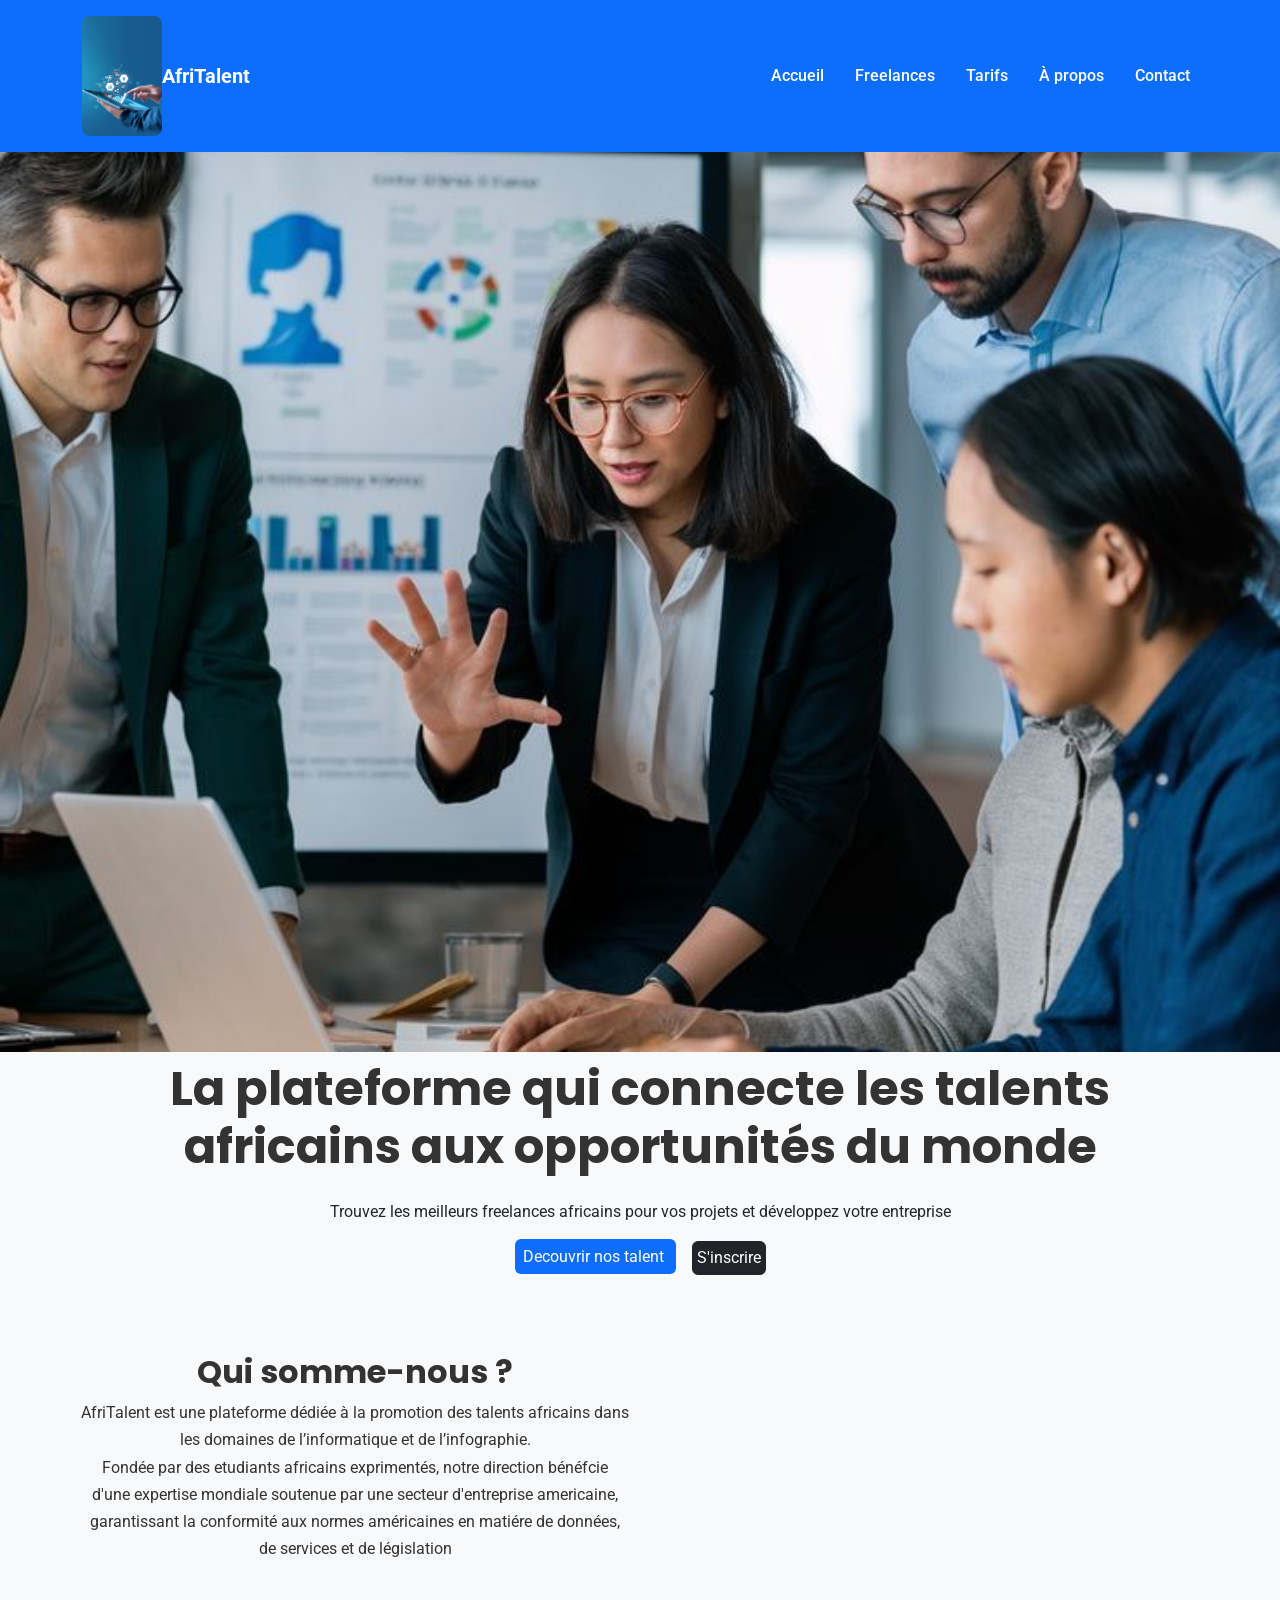
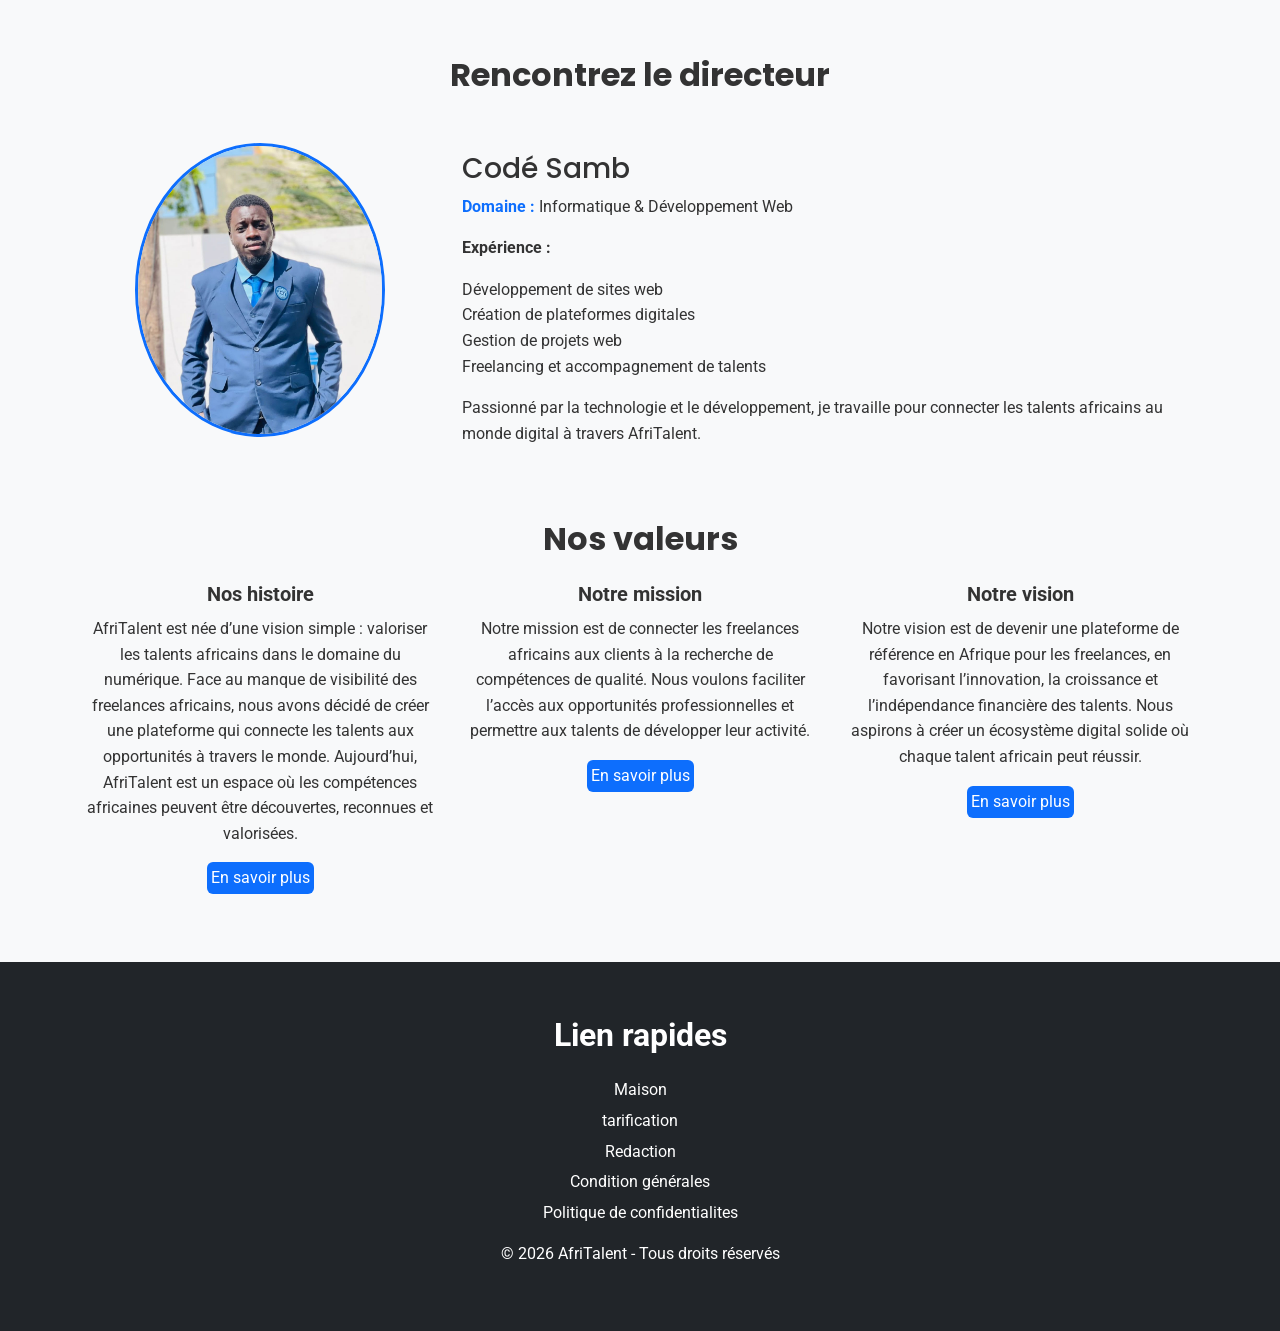
==== about.html @ d2849324 "CSS : variables, typographie, layout général et styles de base" ====
<!DOCTYPE html>
<html lang="fr">
<head>
 <meta charset="UTF-8">
 <meta name="viewport" content="width=device-width, initial-scale=1.0">
 <title>AfriTalent — about</title>
 <!-- Bootstrap 5 via CDN : feuille de style -->
 <link
href="https://cdn.jsdelivr.net/npm/bootstrap@5.3.0/dist/css/bootstrap.min.css"
rel="stylesheet">
 <!-- Votre feuille de style personnelle -->
 <link rel="stylesheet" href="css/style.css">
</head>
<body>
 <!-- Le contenu de la page sera ajoute ici -->
   <nav class="navbar navbar-expand-lg navbar-dark bg-primary">
  <div class="container">
    
    <img src="logo.jpeg" width="80px" alt="logo">

    <a class="navbar-brand text-white fw-bold" href="index.html">AfriTalent</a>

    <button class="navbar-toggler" type="button" data-bs-toggle="collapse" data-bs-target="#navMenu">
      <span class="navbar-toggler-icon"></span>
    </button>

    <div class="collapse navbar-collapse" id="navMenu">
      <ul class="navbar-nav ms-auto">
        <li class="nav-item"><a class="nav-link active" href="index.html">Accueil</a></li>
        <li class="nav-item"><a class="nav-link" href="freelances.html">Freelances</a></li>
        <li class="nav-item"><a class="nav-link" href="tarifs.html">Tarifs</a></li>
        <li class="nav-item"><a class="nav-link" href="about.html">À propos</a></li>
        <li class="nav-item"><a class="nav-link" href="contact.html">Contact</a></li>
      </ul>
    </div>

  </div>
</nav>
<section id="photo"></section>
    <div class="container">
        <h2 class=" fw-bold display-5 mb-3  text-center py-2">
            La plateforme qui connecte les talents africains aux opportunités du monde
        </h2>
        <p class="text-center text-dark">
            Trouvez les meilleurs freelances africains pour vos projets et développez votre entreprise
        </p>
        <div class="text-center g-4">
             <a href="freelances.html " class="bg-primary text-white p-2 rounded text-decoration-none mt-4 me-3 ">  Decouvrir nos talent </a> 
             <button class="p-1 rounded btn btn-dark ">S'inscrire</button>
        </div>
    </div>
</section> 
<section class="container my-5">
    <div class="text-center ">
        <div class="col-md-6 " >
            <h2 class="fw-bold">Qui somme-nous ?</h2>
            <p>
                 AfriTalent est une plateforme dédiée à la promotion des talents africains
                dans les domaines de l’informatique et de l’infographie. <br>

                Fondée par des etudiants africains exprimentés, notre direction bénéfcie <br>
                d'une expertise mondiale soutenue par une secteur d'entreprise americaine, <br>
                garantissant la conformité aux normes américaines en matiére de données, <br>
                de services et de législation
            </p>
        </div>
    </div>
</section>
<section>
    <div class="container my-5">
    <h2 class="text-center mb-5 fw-bold">Rencontrez le directeur</h2>

    <div class="row align-items-center">
        <div class="col-md-4 text-center">
            <img src="moi.jpeg" class="img-fluid rounded-circle" width="250" alt="Directeur">
        </div>
        <div class="col-md-8">
            <h3>Codé Samb</h3>
            <p><strong class="text-primary">Domaine :</strong> Informatique & Développement Web</p>

            <p><strong>Expérience :</strong></p>
            <ul class="list-unstyled">
                <li>Développement de sites web</li>
                <li>Création de plateformes digitales</li>
                <li>Gestion de projets web</li>
                <li>Freelancing et accompagnement de talents</li>
            </ul>

            <p>
                Passionné par la technologie et le développement, je travaille pour
                connecter les talents africains au monde digital à travers AfriTalent.
            </p>
        </div>
    </div>
</div>
</section>
<section>
    <div class="container text-center my-5">
    <h2 class="fw-bold fs-2">Nos valeurs</h2>

    <div class="row mt-4">
        <div class="col-md-4">
            <h5 class="fw-bold">Nos histoire</h5>
            <p>
                AfriTalent est née d’une vision simple : valoriser les talents africains dans le domaine du numérique.
Face au manque de visibilité des freelances africains, nous avons décidé de créer une plateforme qui connecte les talents aux opportunités à travers le monde.

Aujourd’hui, AfriTalent est un espace où les compétences africaines peuvent être découvertes, reconnues et valorisées.
            </p>
            <button class="p-1 rounded btn btn-primary">En savoir plus</button>
        </div>

        <div class="col-md-4">
            <h5 class="fw-bold fs-5">Notre mission</h5>
            <p>Notre mission est de connecter les freelances africains aux clients à la recherche de compétences de qualité.
Nous voulons faciliter l’accès aux opportunités professionnelles et permettre aux talents de développer leur activité.</p>
         <button class="p-1 rounded btn btn-primary">En savoir plus</button>
        </div>

        <div class="col-md-4">
            <h5 class="fw-bold">Notre vision</h5>
            <p>Notre vision est de devenir une plateforme de référence en Afrique pour les freelances, en favorisant l’innovation, la croissance et l’indépendance financière des talents.
Nous aspirons à créer un écosystème digital solide où chaque talent africain peut réussir.</p>
          <button class="p-1 rounded btn btn-primary">En savoir plus</button>
        </div>

    </div>
</div>
</section>
<footer  class="bg-dark  text-white py-5">
        <p class="text-center fw-bold fs-2">Lien rapides</p>
        <ul class="text-center list-unstyled">
            <li >Maison</li>
            <li>tarification</li>
            <li>Redaction</li>
            <li>Condition générales</li>
            <li>Politique de confidentialites</li>
        </ul>
             <p class="text-white text-center">&copy; 2026 AfriTalent - Tous droits réservés</p>
</footer>


 <!-- Bootstrap 5 via CDN : script JavaScript -->
 <script
src="https://cdn.jsdelivr.net/npm/bootstrap@5.3.0/dist/js/bootstrap.bundle.min.js"
></script>
 <!-- Votre script JavaScript -->
 <script src="js/main.js"></script>
 </body>
 </html>
---- css/style.css ----
/* index html */
@import url('https://fonts.googleapis.com/css2?family=Poppins:wght@400;600&family=Roboto:wght@300;400&display=swap');

:root {
  --primary-color: #0d6efd;
  --secondary-color: #0a58ca;
  --dark-color: #212529;
  --light-color: #f8f9fa;
  --text-color: #333333;
  --white: #ffffff;

  --font-title: 'Poppins', sans-serif;
  --font-text: 'Roboto', sans-serif;

  --spacing: 1rem;
}


* {
  margin: 0;
  padding: 0;
  box-sizing: border-box;
}


body {
  font-family: var(--font-text);
  background-color: var(--light-color);
  color: var(--text-color);
  line-height: 1.6;
}
#photo{
    background-image: url(../afri.jpeg);
    height: 100vh;
    background-position: center;
    background-size: cover;
   background-repeat: no-repeat;
   display: flex;
   align-items: center;
}


h1, h2, h3, h4 {
  font-family: var(--font-title);
}


.navbar {
  padding: var(--spacing);
}

.navbar img {
  border-radius: 8px;
}

.navbar-nav .nav-link {
  margin-left: 15px;
  font-weight: 500;
  color: var(--white) ;
}

.navbar-nav .nav-link:hover {
  color: var(--secondary-color);
}

#photo {
  padding: 60px 0;
  text-align: center;
}


#photo a {
  background-color: var(--primary-color);
  color: var(--white);
  padding: 10px 15px;
  border-radius: 5px;
  text-decoration: none;
}

#photo button {
  background-color: var(--dark-color);
  color: var(--white);
  padding: 10px 15px;
  border: none;
  border-radius: 5px;
}


#service {
  padding: 50px 0;
  text-align: center;
}

#service img {
  margin: 10px 0;
}

#statistique {
  padding: 50px 0;
  background-color: var(--white);
  text-align: center;
}

#temoignage {
  padding: 50px 0;
  text-align: center;
}

#temoignage img {
  border-radius: 50%;
  margin-bottom: 10px;
}

blockquote {
  font-style: italic;
  font-size: 14px;
}


form {
  background-color: var(--white);
  padding: 20px;
  border-radius: 10px;
}

footer {
  background-color: var(--dark-color);
  color: var(--white);
}

/* =======================
   Freelances
======================= */
section.text-center {
  padding: 40px 0;
}

section.text-center h1 {
  font-family: var(--font-title);
  font-size: 2.5rem;
}
.card {
  border: none;
  border-radius: 10px;
  transition: 0.3s ease;
}

.card:hover {
  transform: translateY(-5px);
  box-shadow: 0 5px 15px rgba(0,0,0,0.2);
}

.card img {
  height: 250px;
  object-fit: cover;
}
.card-body h4 {
  font-family: var(--font-title);
  margin-top: 10px;
}

.card-body p {
  margin: 5px 0;
}
.card .btn {
  background-color: var(--primary-color);
  border: none;
}

.card .btn:hover {
  background-color: var(--secondary-color);
}
#photo {
  padding: 60px 0;
  text-align: center;
}
footer {
  background-color: var(--dark-color);
  color: var(--white);
  text-align: center;
}

/* =======================
   Abouts
======================= */


#photo {
  padding: 60px 0;
  text-align: center;
  background-color: var(--light-color);
}

#photo h2 {
  font-size: 2rem;
  font-family: var(--font-title);
}

#photo p {
  margin-top: 10px;
}
section.container.my-5 {
  padding: 30px 0;
}

section.container.my-5 p {
  line-height: 1.7;
}
img.rounded-circle {
  border: 3px solid var(--primary-color);
  margin-bottom: 15px;
}

h3 {
  font-family: var(--font-title);
}
section h2 {
  font-family: var(--font-title);
}

section .col-md-4 {
  margin-bottom: 20px;
}

section .col-md-4 h5 {
  margin-bottom: 10px;
}
.btn-primary {
  background-color: var(--primary-color);
  border: none;
}

.btn-primary:hover {
  background-color: var(--secondary-color);
}
footer {
  background-color: var(--dark-color);
  color: var(--white);
}

footer ul li {
  margin: 5px 0;
  cursor: pointer;
}

footer ul li:hover {
  color: var(--secondary-color);
}


/* =======================
   tarifs
======================= */

section.text-center {
  padding: 40px 0;
}

section.text-center h1 {
  font-family: var(--font-title);
}
.card {
  border: none;
  border-radius: 10px;
  transition: 0.3s ease;
}

.card:hover {
  transform: translateY(-5px);
  box-shadow: 0 5px 15px rgba(0,0,0,0.2);
}

.card h3 {
  font-family: var(--font-title);
}

.card h2 {
  margin: 10px 0;
}
.card .btn {
  background-color: var(--primary-color);
  border: none;
}

.card .btn:hover {
  background-color: var(--secondary-color);
}
section.container h4 {
  font-family: var(--font-title);
  margin-bottom: 20px;
}

section.container p {
  line-height: 1.6;
}
form {
  background-color: var(--white);
  padding: 20px;
  border-radius: 10px;
  margin-top: 20px;
}

form label {
  font-weight: 500;
}
footer {
  background-color: var(--dark-color);
  color: var(--white);
}

footer ul li {
  margin: 5px 0;
}

footer ul li:hover {
  color: var(--secondary-color);
  cursor: pointer;
}

/* =======================
   contact
======================= */

section h1 {
  font-family: var(--font-title);
}

section p {
  font-size: 16px;
}
.card {
  border: none;
  border-radius: 10px;
  transition: 0.3s;
}

.card:hover {
  transform: translateY(-5px);
  box-shadow: 0 5px 15px rgba(0,0,0,0.2);
}

.card-body h4 {
  font-family: var(--font-title);
}
form {
  background-color: var(--white);
  padding: 20px;
  border-radius: 10px;
}

form label {
  font-weight: 500;
}

form input,
form textarea {
  border-radius: 5px;
}
.btn-primary {
  background-color: var(--primary-color);
  border: none;
}

.btn-primary:hover {
  background-color: var(--secondary-color);
}
.fst-italic {
  font-style: italic;
  margin-bottom: 5px;
}

hr {
  margin: 15px 0;
}
.btn-outline-primary {
  margin: 5px;
  border-radius: 20px;
}

.btn-outline-primary:hover {
  background-color: var(--primary-color);
  color: var(--white);
}
footer {
  background-color: var(--dark-color);
  color: var(--white);
}
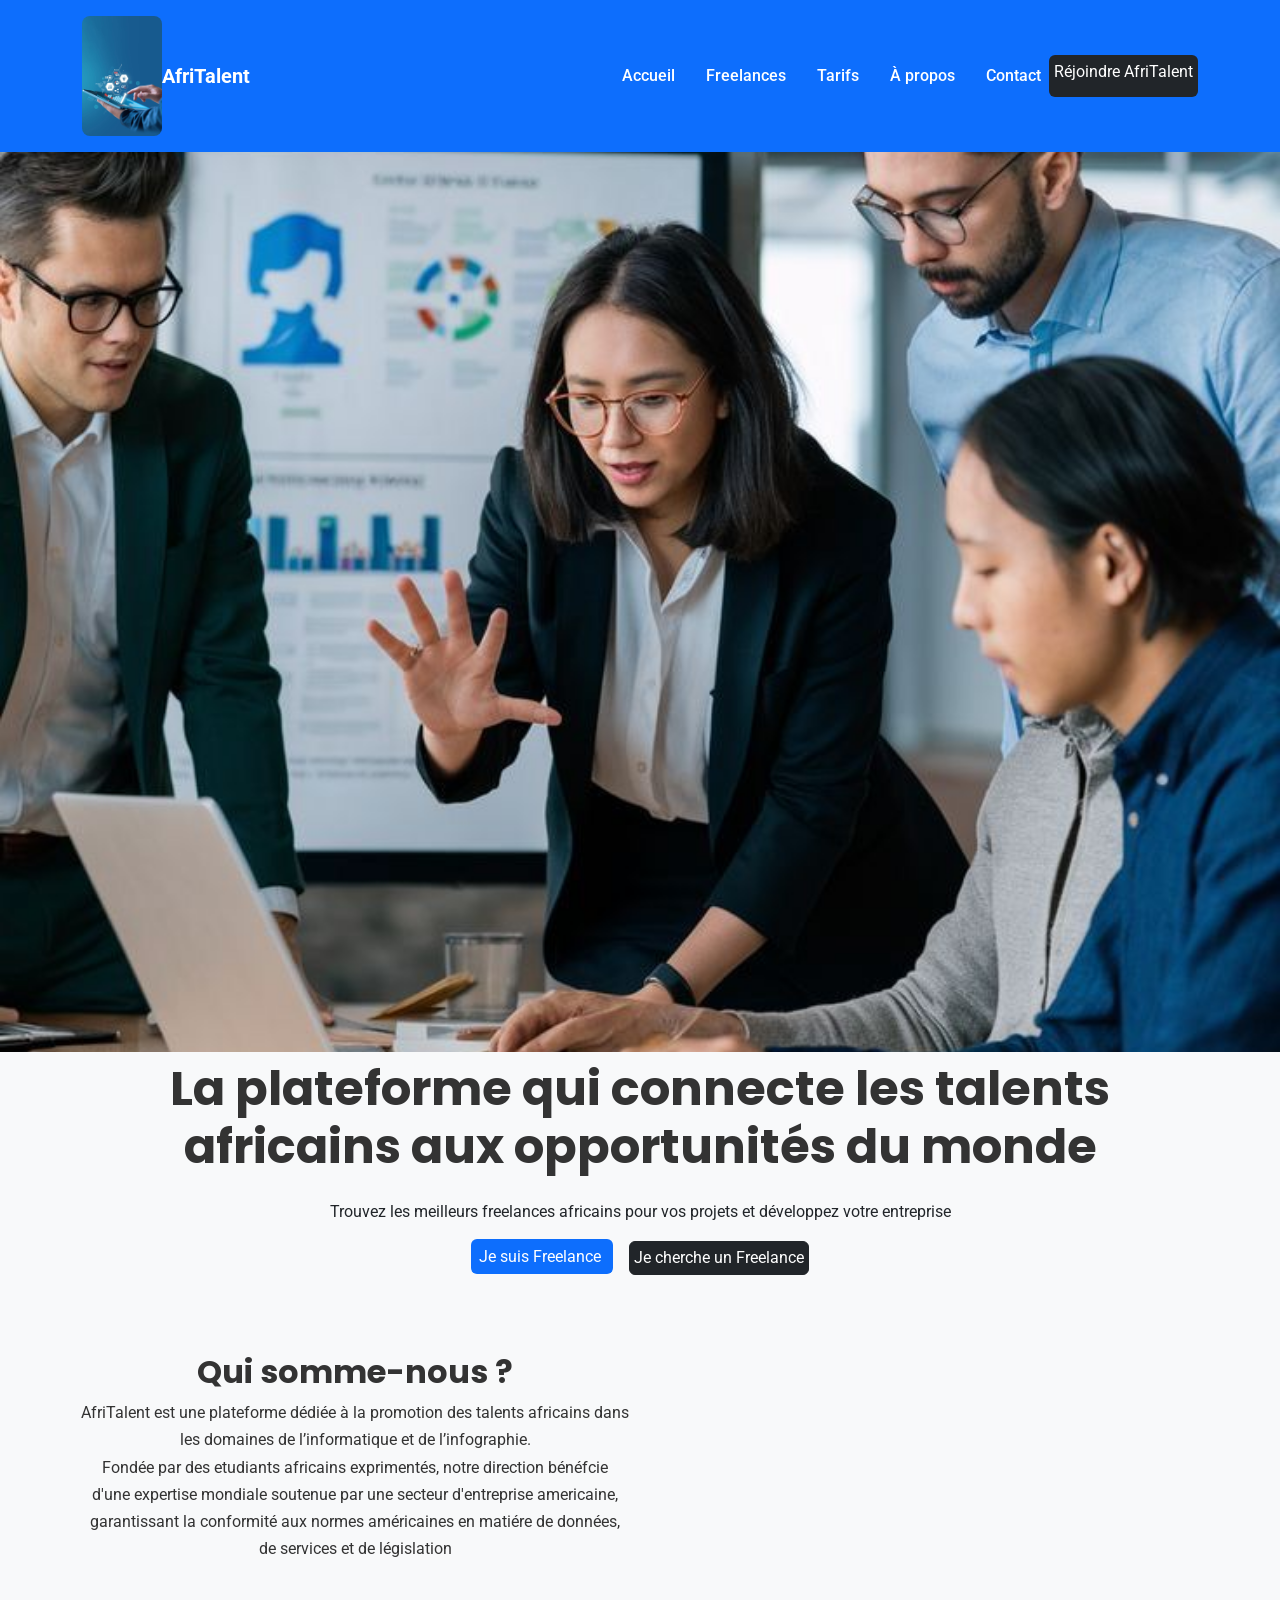
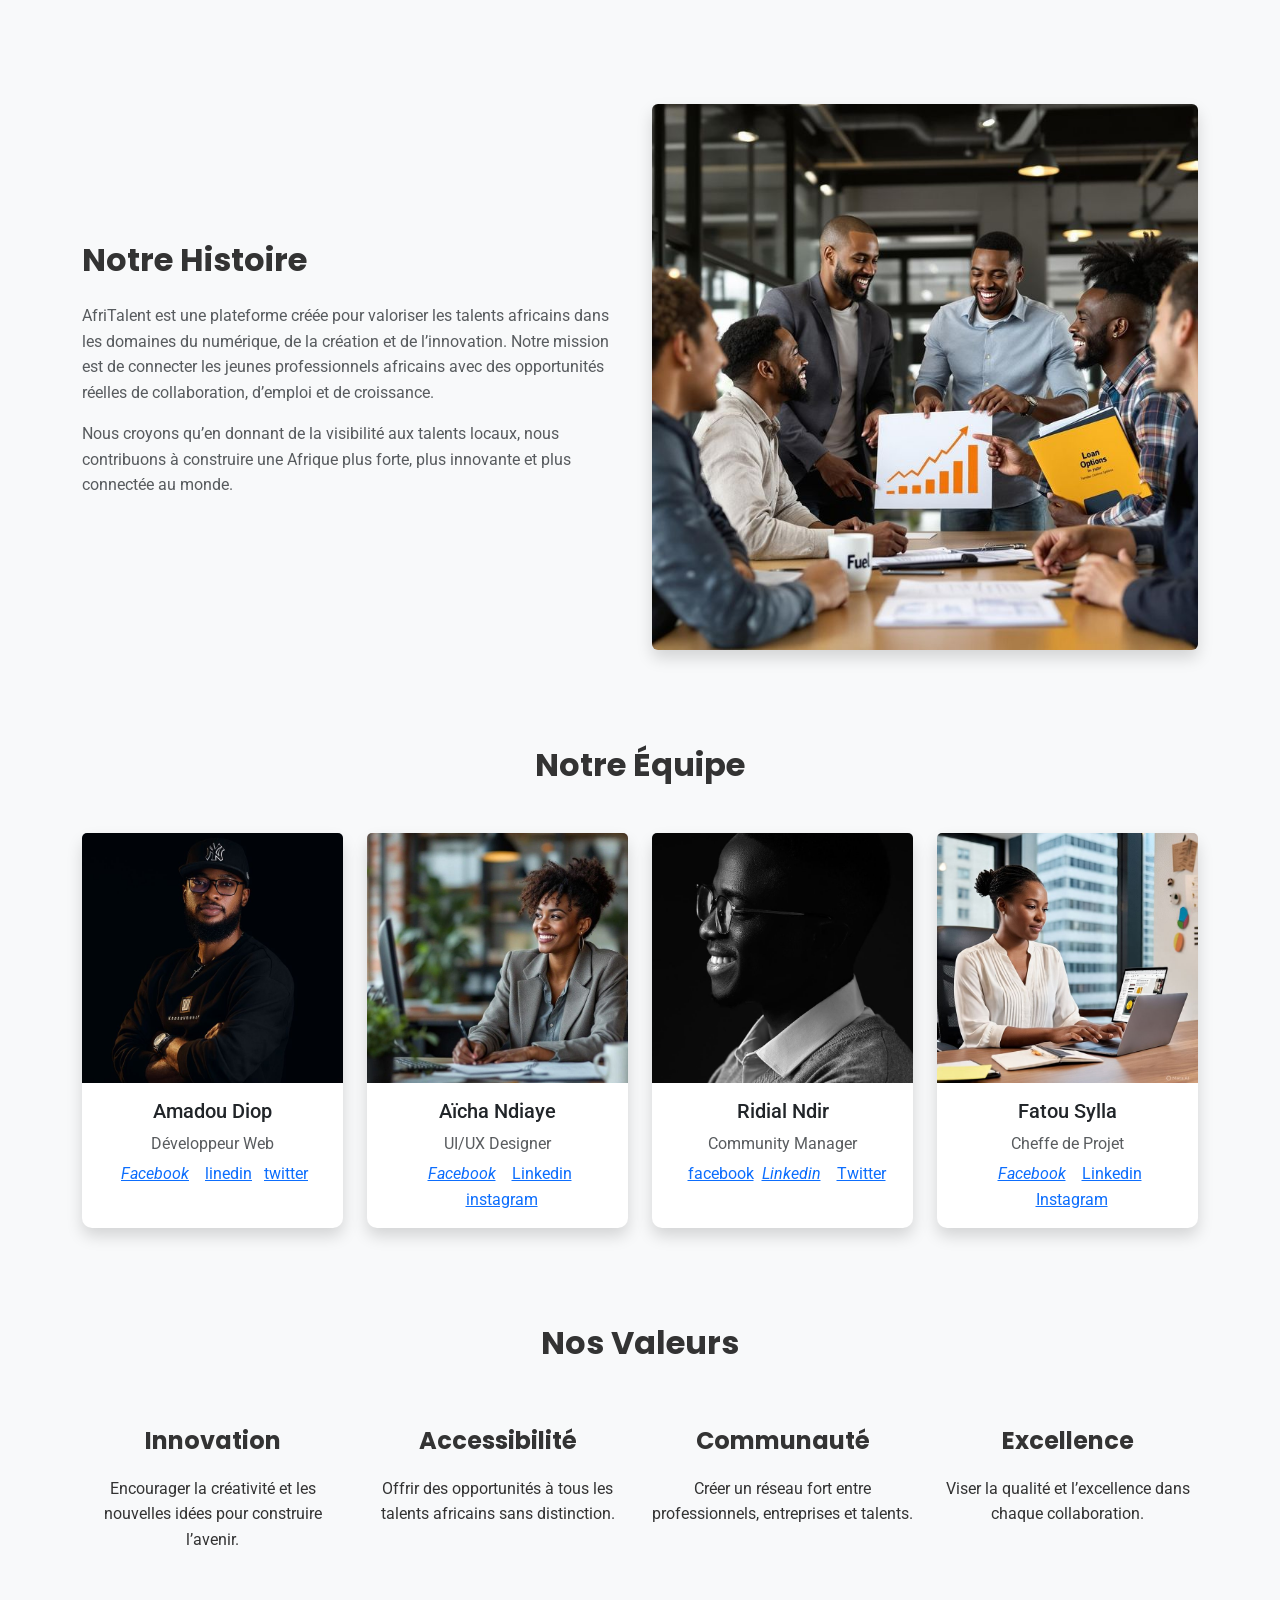
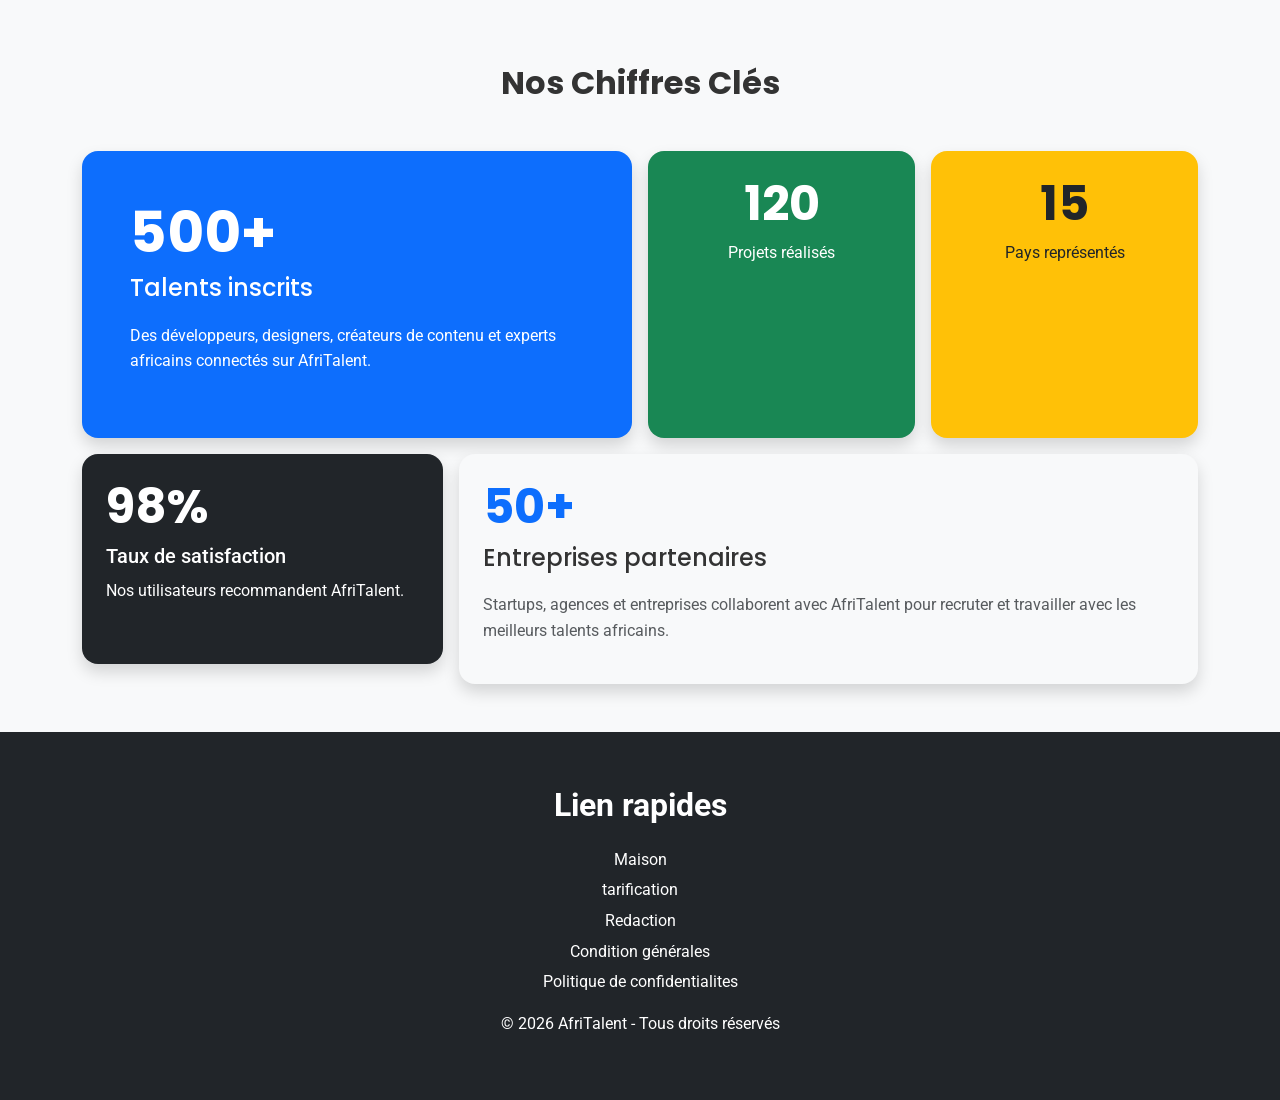
==== commit 4aa5cddf: "CSS : responsive design mobile et tablette, media queries" ====
--- a/about.html
+++ b/about.html
@@ -31,9 +31,11 @@
         <li class="nav-item"><a class="nav-link" href="tarifs.html">Tarifs</a></li>
         <li class="nav-item"><a class="nav-link" href="about.html">À propos</a></li>
         <li class="nav-item"><a class="nav-link" href="contact.html">Contact</a></li>
+         <a href="index.html" class="btn btn primary bg-dark text-white p-1 rounded">
+      Réjoindre AfriTalent
+    </a>
       </ul>
     </div>
-
   </div>
 </nav>
 <section id="photo"></section>
@@ -45,8 +47,8 @@
             Trouvez les meilleurs freelances africains pour vos projets et développez votre entreprise
         </p>
         <div class="text-center g-4">
-             <a href="freelances.html " class="bg-primary text-white p-2 rounded text-decoration-none mt-4 me-3 ">  Decouvrir nos talent </a> 
-             <button class="p-1 rounded btn btn-dark ">S'inscrire</button>
+             <a href="freelances.html " class="bg-primary text-white p-2 rounded text-decoration-none mt-4 me-3 ">Je suis Freelance </a> 
+             <button class="p-1 rounded btn btn-dark ">Je cherche un Freelance</button>
         </div>
     </div>
 </section> 
@@ -66,66 +68,191 @@
         </div>
     </div>
 </section>
-<section>
-    <div class="container my-5">
-    <h2 class="text-center mb-5 fw-bold">Rencontrez le directeur</h2>
-
+
+<section class="container py-5">
     <div class="row align-items-center">
-        <div class="col-md-4 text-center">
-            <img src="moi.jpeg" class="img-fluid rounded-circle" width="250" alt="Directeur">
-        </div>
+        
+        <div class="col-md-6">
+            <h2 class="fw-bold mb-4">Notre Histoire</h2>
+            <p class="text-muted">
+                AfriTalent est une plateforme créée pour valoriser les talents africains
+                dans les domaines du numérique, de la création et de l’innovation.
+                Notre mission est de connecter les jeunes professionnels africains
+                avec des opportunités réelles de collaboration, d’emploi et de croissance.
+            </p>
+
+            <p class="text-muted">
+                Nous croyons qu’en donnant de la visibilité aux talents locaux,
+                nous contribuons à construire une Afrique plus forte,
+                plus innovante et plus connectée au monde.
+            </p>
+        </div>
+
+        <div class="col-md-6">
+            <img src="images/abb.jpeg"
+                 class="img-fluid rounded shadow"
+                 alt="Notre histoire">
+        </div>
+
+    </div>
+</section>
+
+<section class="bg-light py-5">
+<div class="container">
+    <h2 class="text-center fw-bold mb-5">Notre Équipe</h2>
+
+    <div class="row g-4">
+
+        <!-- membre 1 -->
+        <div class="col-md-3">
+            <div class="card shadow h-100 text-center">
+                <img src="images/AB4.jpeg"
+                     class="card-img-top" alt="ABOUT">
+                <div class="card-body">
+                    <h5>Amadou Diop</h5>
+                    <p class="text-muted">Développeur Web</p>
+
+                    <a href="#"><i class="bi bi-facebook mx-1">Facebook</i></a>
+                    <a href="#"><i class="bi bi-linkedin mx-1"></i>linedin</a>
+                    <a href="#"><i class="bi bi-twitter-x mx-1"></i>twitter</a>
+                </div>
+            </div>
+        </div>
+
+        <!-- membre 2 -->
+        <div class="col-md-3">
+            <div class="card shadow h-100 text-center">
+                <img src="images/AB3.jpeg"
+                     class="card-img-top" alt="about3">
+                <div class="card-body">
+                    <h5>Aïcha Ndiaye</h5>
+                    <p class="text-muted">UI/UX Designer</p>
+
+                    <a href="#"><i class="bi bi-facebook mx-1">Facebook</i></a>
+                    <a href="#"><i class="bi bi-linkedin mx-1"></i>Linkedin</a>
+                    <a href="#"><i class="bi bi-instagram mx-1"></i>instagram</a>
+                </div>
+            </div>
+        </div>
+
+        <!-- membre 3 -->
+        <div class="col-md-3">
+            <div class="card shadow h-100 text-center">
+                <img src="images/abt1.jpeg"
+                     class="card-img-top" alt="About2">
+                <div class="card-body">
+                    <h5>Ridial Ndir</h5>
+                    <p class="text-muted">Community Manager</p>
+
+                    <a href="#"><i class="bi bi-facebook mx-1"></i>facebook</a>
+                    <a href="#"><i class="bi bi-linkedin mx-1">Linkedin</i></a>
+                    <a href="#"><i class="bi bi-twitter-x mx-1"></i>Twitter</a>
+                </div>
+            </div>
+        </div>
+         <div class="col-md-3">
+            <div class="card shadow h-100 text-center">
+                <img src="images/Abt2.jpeg"
+                     class="card-img-top" alt="about1">
+                <div class="card-body">
+                    <h5>Fatou Sylla</h5>
+                    <p class="text-muted">Cheffe de Projet</p>
+
+                    <a href="#"><i class="bi bi-facebook mx-1">Facebook</i></a>
+                    <a href="#"><i class="bi bi-linkedin mx-1"></i>Linkedin</a>
+                    <a href="#"><i class="bi bi-instagram mx-1"></i>Instagram</a>
+                </div>
+            </div>
+        </div>
+
+    </div>
+</div>
+</section>
+<section class="container py-5">
+    <h2 class="text-center fw-bold mb-5">Nos Valeurs</h2>
+
+    <div class="row g-4">
+
+        <div class="col-md-3 text-center">
+            <i class="bi bi-lightbulb fs-1 text-primary"></i>
+            <h4 class="mt-3 fw-bold">Innovation</h4>
+            <p>Encourager la créativité et les nouvelles idées pour construire l’avenir.</p>
+        </div>
+
+        <div class="col-md-3 text-center">
+            <i class="bi bi-globe fs-1 text-success"></i>
+            <h4 class="mt-3 fw-bold">Accessibilité</h4>
+            <p>Offrir des opportunités à tous les talents africains sans distinction.</p>
+        </div>
+
+        <div class="col-md-3 text-center">
+            <i class="bi bi-people fs-1 text-warning"></i>
+            <h4 class="mt-3 fw-bold">Communauté</h4>
+            <p>Créer un réseau fort entre professionnels, entreprises et talents.</p>
+        </div>
+
+        <div class="col-md-3 text-center">
+            <i class="bi bi-award fs-1 text-danger"></i>
+            <h4 class="mt-3 fw-bold">Excellence</h4>
+            <p>Viser la qualité et l’excellence dans chaque collaboration.</p>
+        </div>
+    </div>
+</section>
+<section class="container py-5">
+    <h2 class="text-center fw-bold mb-5">Nos Chiffres Clés</h2>
+
+    <div class="row g-3">
+
+        <!-- Grande carte -->
+        <div class="col-md-6">
+            <div class="bg-primary text-white p-5 rounded-4 shadow h-100">
+                <h1 class="display-4 fw-bold">500+</h1>
+                <h4>Talents inscrits</h4>
+                <p>
+                    Des développeurs, designers, créateurs de contenu et experts
+                    africains connectés sur AfriTalent.
+                </p>
+            </div>
+        </div>
+
+        <!-- Petite carte -->
+        <div class="col-md-3">
+            <div class="bg-success text-white p-4 rounded-4 shadow h-100 text-center">
+                <h1 class="fw-bold">120</h1>
+                <p>Projets réalisés</p>
+            </div>
+        </div>
+
+        <!-- Petite carte -->
+        <div class="col-md-3">
+            <div class="bg-warning text-dark p-4 rounded-4 shadow h-100 text-center">
+                <h1 class="fw-bold">15</h1>
+                <p>Pays représentés</p>
+            </div>
+        </div>
+
+        <!-- Carte moyenne -->
+        <div class="col-md-4">
+            <div class="bg-dark text-white p-4 rounded-4 shadow h-100">
+                <h1 class="fw-bold">98%</h1>
+                <h5>Taux de satisfaction</h5>
+                <p>Nos utilisateurs recommandent AfriTalent.</p>
+            </div>
+        </div>
+
+        <!-- Grande carte -->
         <div class="col-md-8">
-            <h3>Codé Samb</h3>
-            <p><strong class="text-primary">Domaine :</strong> Informatique & Développement Web</p>
-
-            <p><strong>Expérience :</strong></p>
-            <ul class="list-unstyled">
-                <li>Développement de sites web</li>
-                <li>Création de plateformes digitales</li>
-                <li>Gestion de projets web</li>
-                <li>Freelancing et accompagnement de talents</li>
-            </ul>
-
-            <p>
-                Passionné par la technologie et le développement, je travaille pour
-                connecter les talents africains au monde digital à travers AfriTalent.
-            </p>
-        </div>
-    </div>
-</div>
-</section>
-<section>
-    <div class="container text-center my-5">
-    <h2 class="fw-bold fs-2">Nos valeurs</h2>
-
-    <div class="row mt-4">
-        <div class="col-md-4">
-            <h5 class="fw-bold">Nos histoire</h5>
-            <p>
-                AfriTalent est née d’une vision simple : valoriser les talents africains dans le domaine du numérique.
-Face au manque de visibilité des freelances africains, nous avons décidé de créer une plateforme qui connecte les talents aux opportunités à travers le monde.
-
-Aujourd’hui, AfriTalent est un espace où les compétences africaines peuvent être découvertes, reconnues et valorisées.
-            </p>
-            <button class="p-1 rounded btn btn-primary">En savoir plus</button>
-        </div>
-
-        <div class="col-md-4">
-            <h5 class="fw-bold fs-5">Notre mission</h5>
-            <p>Notre mission est de connecter les freelances africains aux clients à la recherche de compétences de qualité.
-Nous voulons faciliter l’accès aux opportunités professionnelles et permettre aux talents de développer leur activité.</p>
-         <button class="p-1 rounded btn btn-primary">En savoir plus</button>
-        </div>
-
-        <div class="col-md-4">
-            <h5 class="fw-bold">Notre vision</h5>
-            <p>Notre vision est de devenir une plateforme de référence en Afrique pour les freelances, en favorisant l’innovation, la croissance et l’indépendance financière des talents.
-Nous aspirons à créer un écosystème digital solide où chaque talent africain peut réussir.</p>
-          <button class="p-1 rounded btn btn-primary">En savoir plus</button>
-        </div>
-
-    </div>
-</div>
+            <div class="bg-light p-4 rounded-4 shadow h-100">
+                <h1 class="fw-bold text-primary">50+</h1>
+                <h4>Entreprises partenaires</h4>
+                <p class="text-muted">
+                    Startups, agences et entreprises collaborent avec AfriTalent
+                    pour recruter et travailler avec les meilleurs talents africains.
+                </p>
+            </div>
+        </div>
+
+    </div>
 </section>
 <footer  class="bg-dark  text-white py-5">
         <p class="text-center fw-bold fs-2">Lien rapides</p>
--- a/css/style.css
+++ b/css/style.css
@@ -15,13 +15,11 @@
   --spacing: 1rem;
 }
 
-
 * {
   margin: 0;
   padding: 0;
   box-sizing: border-box;
 }
-
 
 body {
   font-family: var(--font-text);
@@ -128,9 +126,7 @@
   color: var(--white);
 }
 
-/* =======================
-   Freelances
-======================= */
+/* Freelances*/
 section.text-center {
   padding: 40px 0;
 }
@@ -143,11 +139,13 @@
   border: none;
   border-radius: 10px;
   transition: 0.3s ease;
+  
 }
 
 .card:hover {
   transform: translateY(-5px);
   box-shadow: 0 5px 15px rgba(0,0,0,0.2);
+  background: #0d6efd;
 }
 
 .card img {
@@ -180,9 +178,7 @@
   text-align: center;
 }
 
-/* =======================
-   Abouts
-======================= */
+/* Abouts */
 
 
 #photo {
@@ -248,9 +244,7 @@
 }
 
 
-/* =======================
-   tarifs
-======================= */
+/* tarifs */
 
 section.text-center {
   padding: 40px 0;
@@ -268,6 +262,7 @@
 .card:hover {
   transform: translateY(-5px);
   box-shadow: 0 5px 15px rgba(0,0,0,0.2);
+  background: wheat;
 }
 
 .card h3 {
@@ -317,9 +312,7 @@
   cursor: pointer;
 }
 
-/* =======================
-   contact
-======================= */
+/* contact*/
 
 section h1 {
   font-family: var(--font-title);
@@ -384,4 +377,70 @@
 footer {
   background-color: var(--dark-color);
   color: var(--white);
-}+}
+
+/*  bento Grid */
+
+.bento-grid {
+  display: grid;
+  grid-template-columns: repeat(3, 1fr);
+  gap: 20px;
+}
+
+.bento-item {
+  background: blue;
+  padding: 20px;
+  border-radius: 10px;
+  transition: 0.3s;
+}
+
+.bento-item:hover {
+  transform: translateY(-8px);
+  box-shadow: 0 8px 20px rgba(0,0,0,0.2);
+  background: wheat;
+}
+
+.category-card {
+  background: blue;
+  padding: 20px;
+  border-radius: 10px;
+  transition: 0.3s;
+
+
+}
+
+.category-card:hover {
+  transform: scale(1.05);
+  box-shadow: 0 10px 20px rgba(0,0,0,0.2);
+  background: wheat;
+}
+
+
+
+
+body{
+    font-size: 16px;
+}
+
+
+@media (min-width: 768px){
+    h1{
+        font-size: 2.2rem;
+    }
+
+    .hero{
+        padding: 80px 0;
+    }
+}
+
+
+@media (min-width: 1200px){
+    h1{
+        font-size: 3rem;
+    }
+
+    .hero{
+        padding: 120px 0;
+    }
+}
+
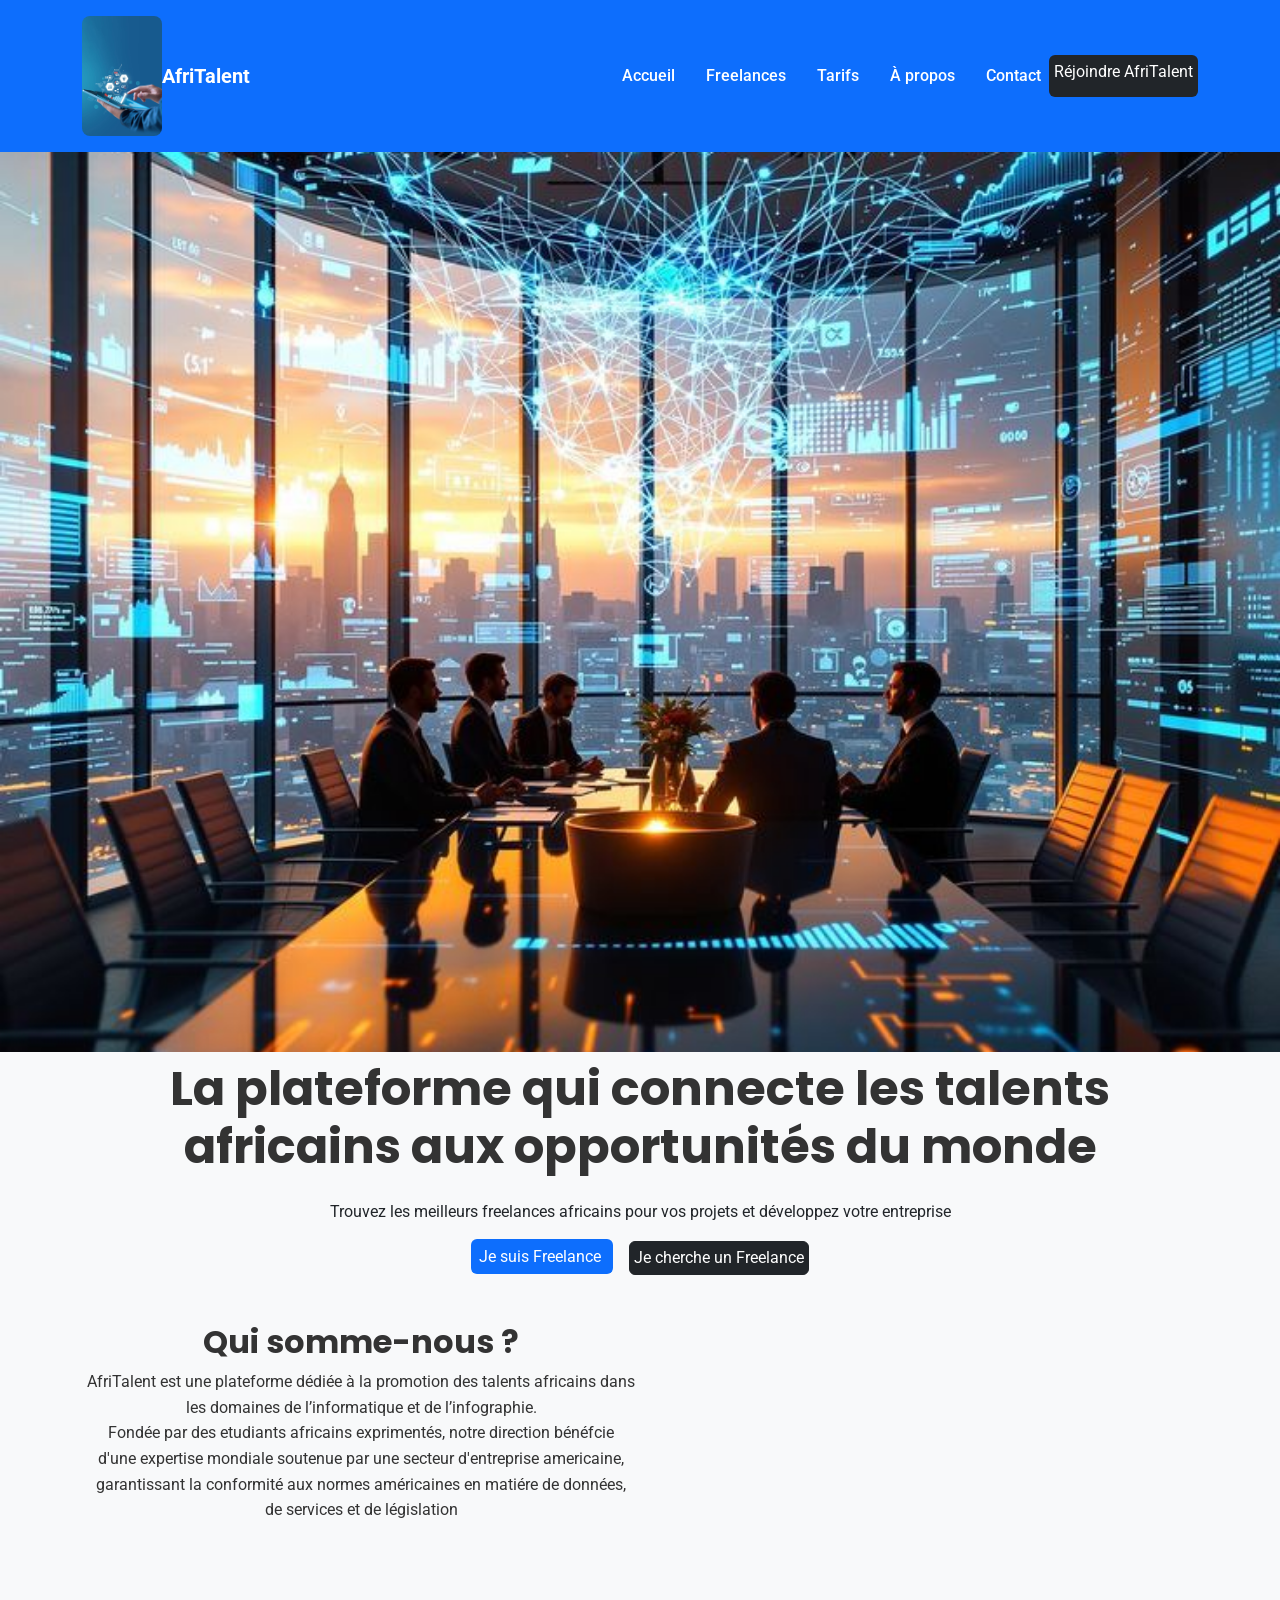
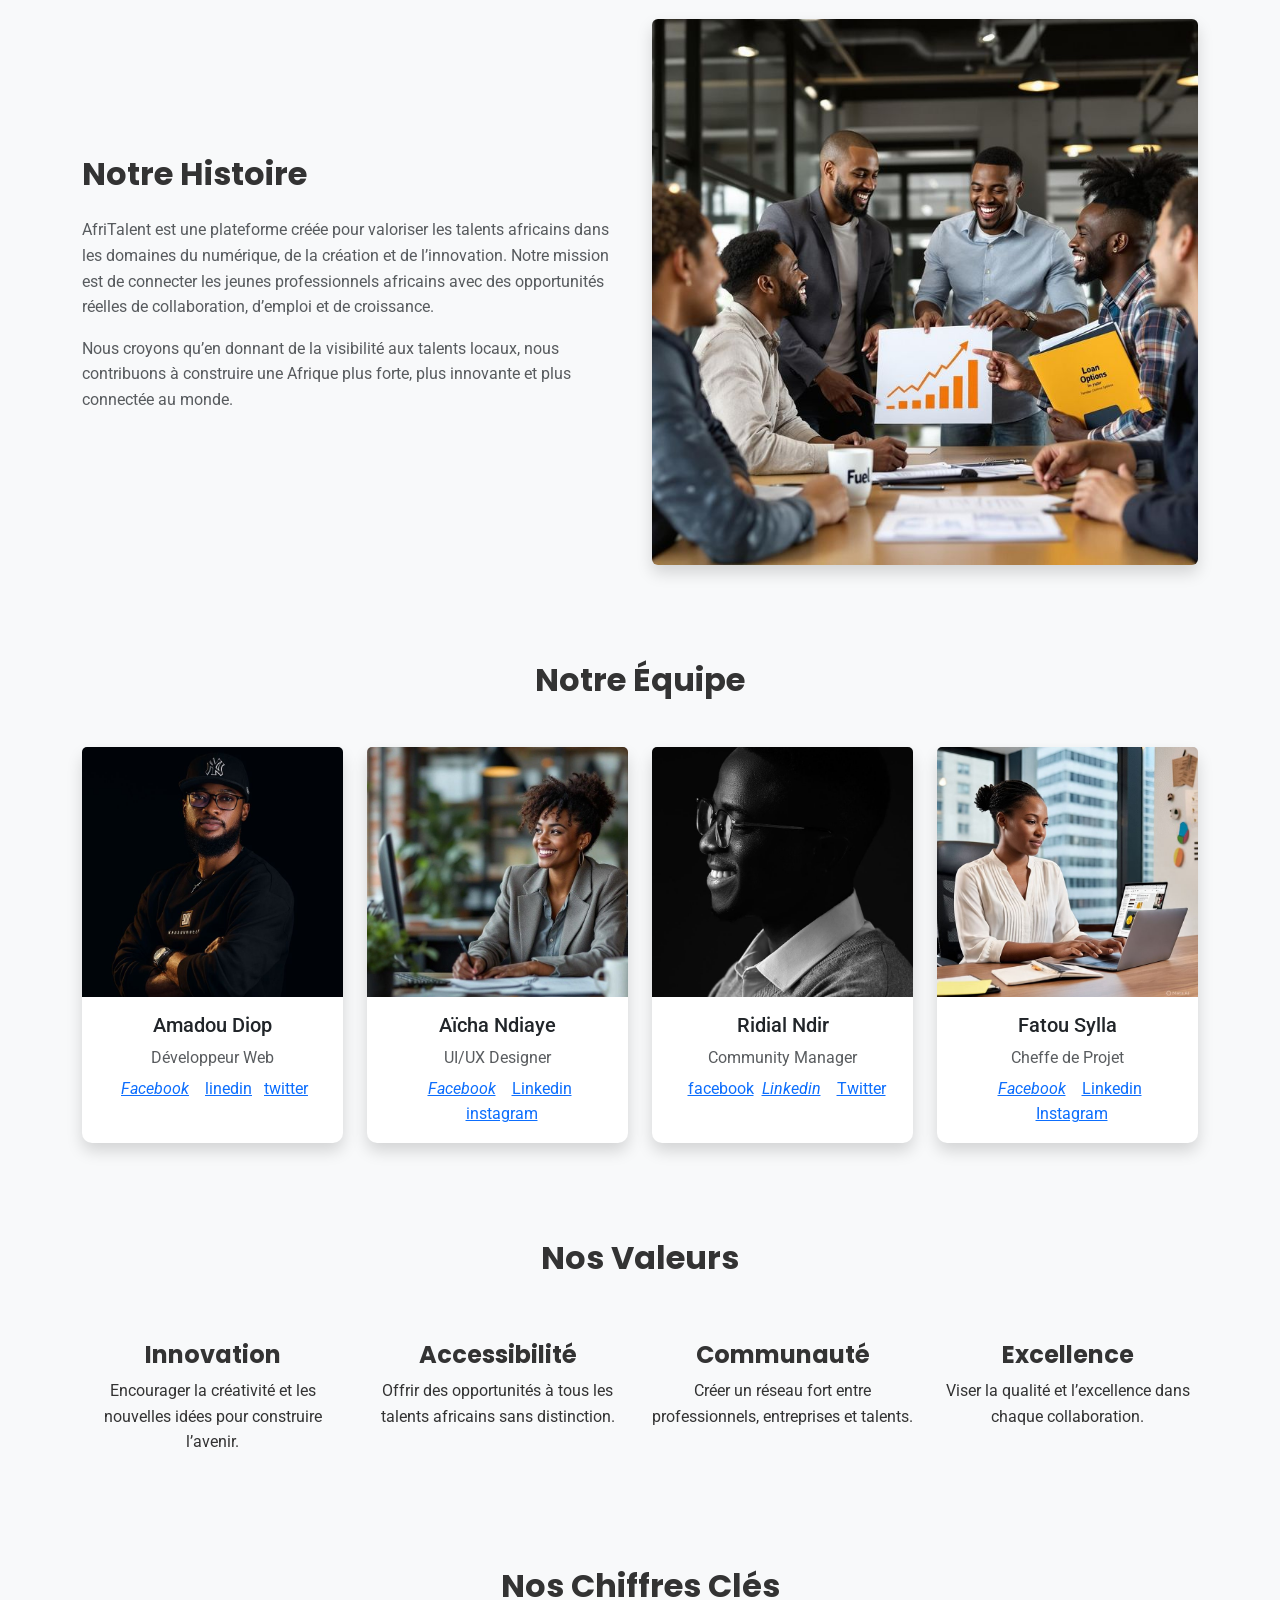
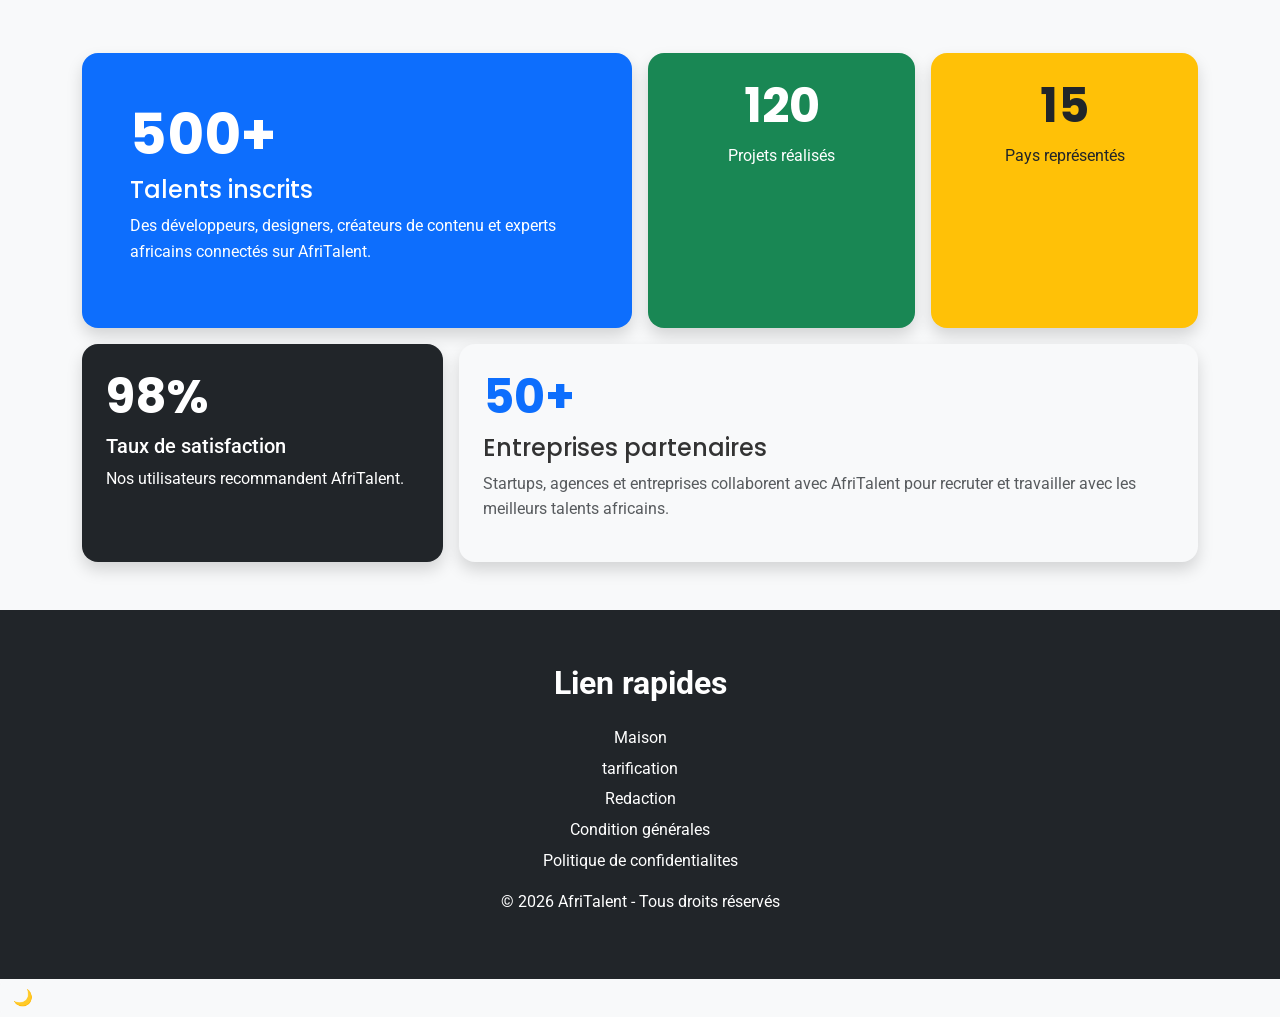
==== commit cb273428: "JS : dark mode avec localStorage, navbar dynamique au scroll" ====
--- a/about.html
+++ b/about.html
@@ -16,7 +16,7 @@
    <nav class="navbar navbar-expand-lg navbar-dark bg-primary">
   <div class="container">
     
-    <img src="logo.jpeg" width="80px" alt="logo">
+    <img src="images/logo copy.jpeg" width="80px" alt="logo">
 
     <a class="navbar-brand text-white fw-bold" href="index.html">AfriTalent</a>
 
@@ -119,7 +119,6 @@
             </div>
         </div>
 
-        <!-- membre 2 -->
         <div class="col-md-3">
             <div class="card shadow h-100 text-center">
                 <img src="images/AB3.jpeg"
@@ -265,6 +264,8 @@
         </ul>
              <p class="text-white text-center">&copy; 2026 AfriTalent - Tous droits réservés</p>
 </footer>
+<button id="backToTop" class="btn btn-dark">↑</button>
+<button id="themeToggle" class="btn btn-light">🌙</button>
 
 
  <!-- Bootstrap 5 via CDN : script JavaScript -->
--- a/css/style.css
+++ b/css/style.css
@@ -28,13 +28,12 @@
   line-height: 1.6;
 }
 #photo{
-    background-image: url(../afri.jpeg);
+    background-image: url(../images/bg.jpeg);
     height: 100vh;
     background-position: center;
     background-size: cover;
    background-repeat: no-repeat;
-   display: flex;
-   align-items: center;
+   
 }
 
 
@@ -61,70 +60,8 @@
   color: var(--secondary-color);
 }
 
-#photo {
-  padding: 60px 0;
-  text-align: center;
-}
-
-
-#photo a {
-  background-color: var(--primary-color);
-  color: var(--white);
-  padding: 10px 15px;
-  border-radius: 5px;
-  text-decoration: none;
-}
-
-#photo button {
-  background-color: var(--dark-color);
-  color: var(--white);
-  padding: 10px 15px;
-  border: none;
-  border-radius: 5px;
-}
-
-
-#service {
-  padding: 50px 0;
-  text-align: center;
-}
-
-#service img {
-  margin: 10px 0;
-}
-
-#statistique {
-  padding: 50px 0;
-  background-color: var(--white);
-  text-align: center;
-}
-
-#temoignage {
-  padding: 50px 0;
-  text-align: center;
-}
-
-#temoignage img {
-  border-radius: 50%;
-  margin-bottom: 10px;
-}
-
-blockquote {
-  font-style: italic;
-  font-size: 14px;
-}
-
-
-form {
-  background-color: var(--white);
-  padding: 20px;
-  border-radius: 10px;
-}
-
-footer {
-  background-color: var(--dark-color);
-  color: var(--white);
-}
+
+
 
 /* Freelances*/
 section.text-center {
@@ -168,67 +105,10 @@
 .card .btn:hover {
   background-color: var(--secondary-color);
 }
-#photo {
-  padding: 60px 0;
-  text-align: center;
-}
-footer {
-  background-color: var(--dark-color);
-  color: var(--white);
-  text-align: center;
-}
+
 
 /* Abouts */
 
-
-#photo {
-  padding: 60px 0;
-  text-align: center;
-  background-color: var(--light-color);
-}
-
-#photo h2 {
-  font-size: 2rem;
-  font-family: var(--font-title);
-}
-
-#photo p {
-  margin-top: 10px;
-}
-section.container.my-5 {
-  padding: 30px 0;
-}
-
-section.container.my-5 p {
-  line-height: 1.7;
-}
-img.rounded-circle {
-  border: 3px solid var(--primary-color);
-  margin-bottom: 15px;
-}
-
-h3 {
-  font-family: var(--font-title);
-}
-section h2 {
-  font-family: var(--font-title);
-}
-
-section .col-md-4 {
-  margin-bottom: 20px;
-}
-
-section .col-md-4 h5 {
-  margin-bottom: 10px;
-}
-.btn-primary {
-  background-color: var(--primary-color);
-  border: none;
-}
-
-.btn-primary:hover {
-  background-color: var(--secondary-color);
-}
 footer {
   background-color: var(--dark-color);
   color: var(--white);
@@ -280,65 +160,36 @@
 .card .btn:hover {
   background-color: var(--secondary-color);
 }
-section.container h4 {
-  font-family: var(--font-title);
-  margin-bottom: 20px;
-}
-
-section.container p {
-  line-height: 1.6;
+
+
+
+/* contact*/
+
+section h1 {
+  font-family: var(--font-title);
+}
+
+section p {
+  font-size: 16px;
+}
+.card {
+  border: none;
+  border-radius: 10px;
+  transition: 0.3s;
+}
+
+.card:hover {
+  transform: translateY(-5px);
+  box-shadow: 0 5px 15px rgba(0,0,0,0.2);
+}
+
+.card-body h4 {
+  font-family: var(--font-title);
 }
 form {
   background-color: var(--white);
   padding: 20px;
   border-radius: 10px;
-  margin-top: 20px;
-}
-
-form label {
-  font-weight: 500;
-}
-footer {
-  background-color: var(--dark-color);
-  color: var(--white);
-}
-
-footer ul li {
-  margin: 5px 0;
-}
-
-footer ul li:hover {
-  color: var(--secondary-color);
-  cursor: pointer;
-}
-
-/* contact*/
-
-section h1 {
-  font-family: var(--font-title);
-}
-
-section p {
-  font-size: 16px;
-}
-.card {
-  border: none;
-  border-radius: 10px;
-  transition: 0.3s;
-}
-
-.card:hover {
-  transform: translateY(-5px);
-  box-shadow: 0 5px 15px rgba(0,0,0,0.2);
-}
-
-.card-body h4 {
-  font-family: var(--font-title);
-}
-form {
-  background-color: var(--white);
-  padding: 20px;
-  border-radius: 10px;
 }
 
 form label {
@@ -374,10 +225,7 @@
   background-color: var(--primary-color);
   color: var(--white);
 }
-footer {
-  background-color: var(--dark-color);
-  color: var(--white);
-}
+
 
 /*  bento Grid */
 
@@ -388,7 +236,7 @@
 }
 
 .bento-item {
-  background: blue;
+  background: black;
   padding: 20px;
   border-radius: 10px;
   transition: 0.3s;
@@ -397,11 +245,11 @@
 .bento-item:hover {
   transform: translateY(-8px);
   box-shadow: 0 8px 20px rgba(0,0,0,0.2);
-  background: wheat;
+  background: blue;
 }
 
 .category-card {
-  background: blue;
+  background: black;
   padding: 20px;
   border-radius: 10px;
   transition: 0.3s;
@@ -412,7 +260,7 @@
 .category-card:hover {
   transform: scale(1.05);
   box-shadow: 0 10px 20px rgba(0,0,0,0.2);
-  background: wheat;
+  background: blue;
 }
 
 
@@ -444,3 +292,27 @@
     }
 }
 
+
+
+
+/* DARK MODE */
+body.dark {
+  background: #121212;
+  color: white;
+}
+
+/* Navbar scroll effet */
+.navbar.scrolled {
+  background: #ffffff !important;
+  box-shadow: 0 4px 10px rgba(0,0,0,0.2);
+  transition: 0.3s;
+}
+
+/* Bouton retour en haut */
+#backToTop {
+  position: fixed;
+  bottom: 20px;
+  right: 20px;
+  display: none;
+  z-index: 999;
+}
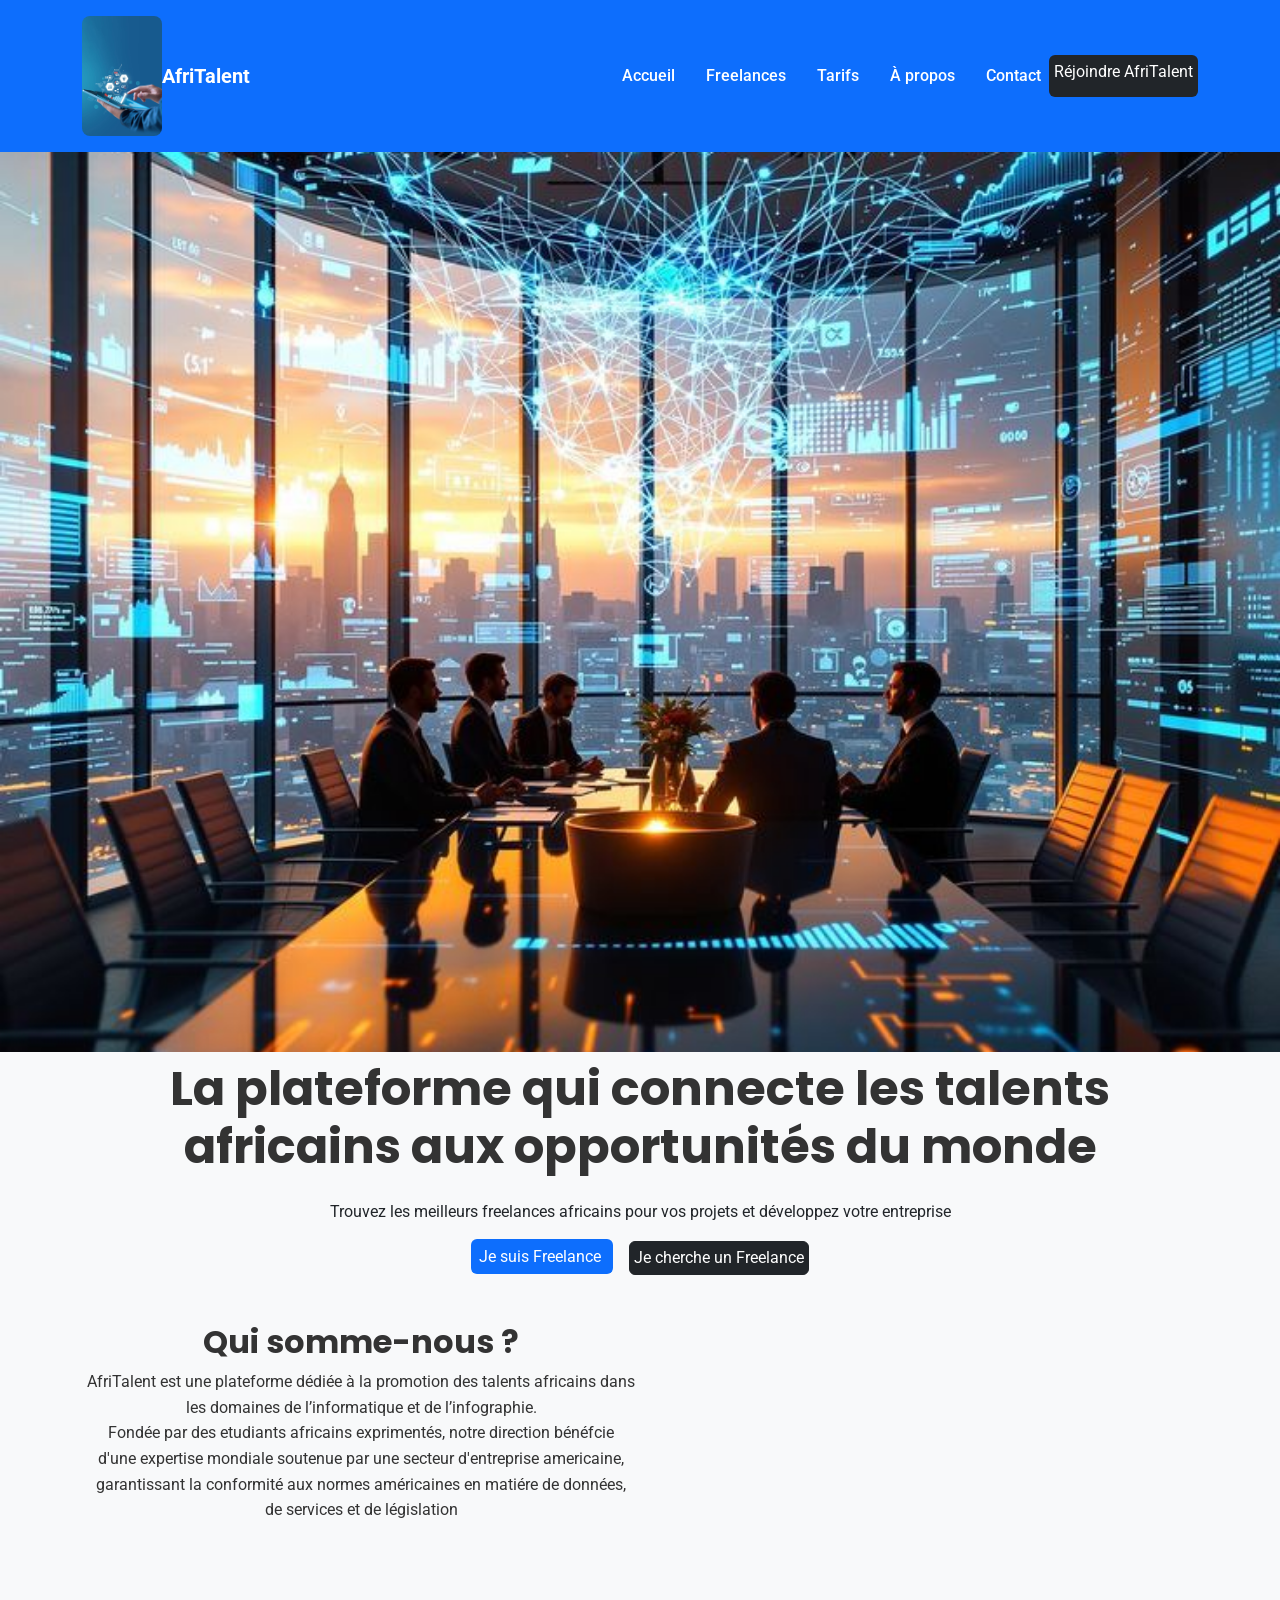
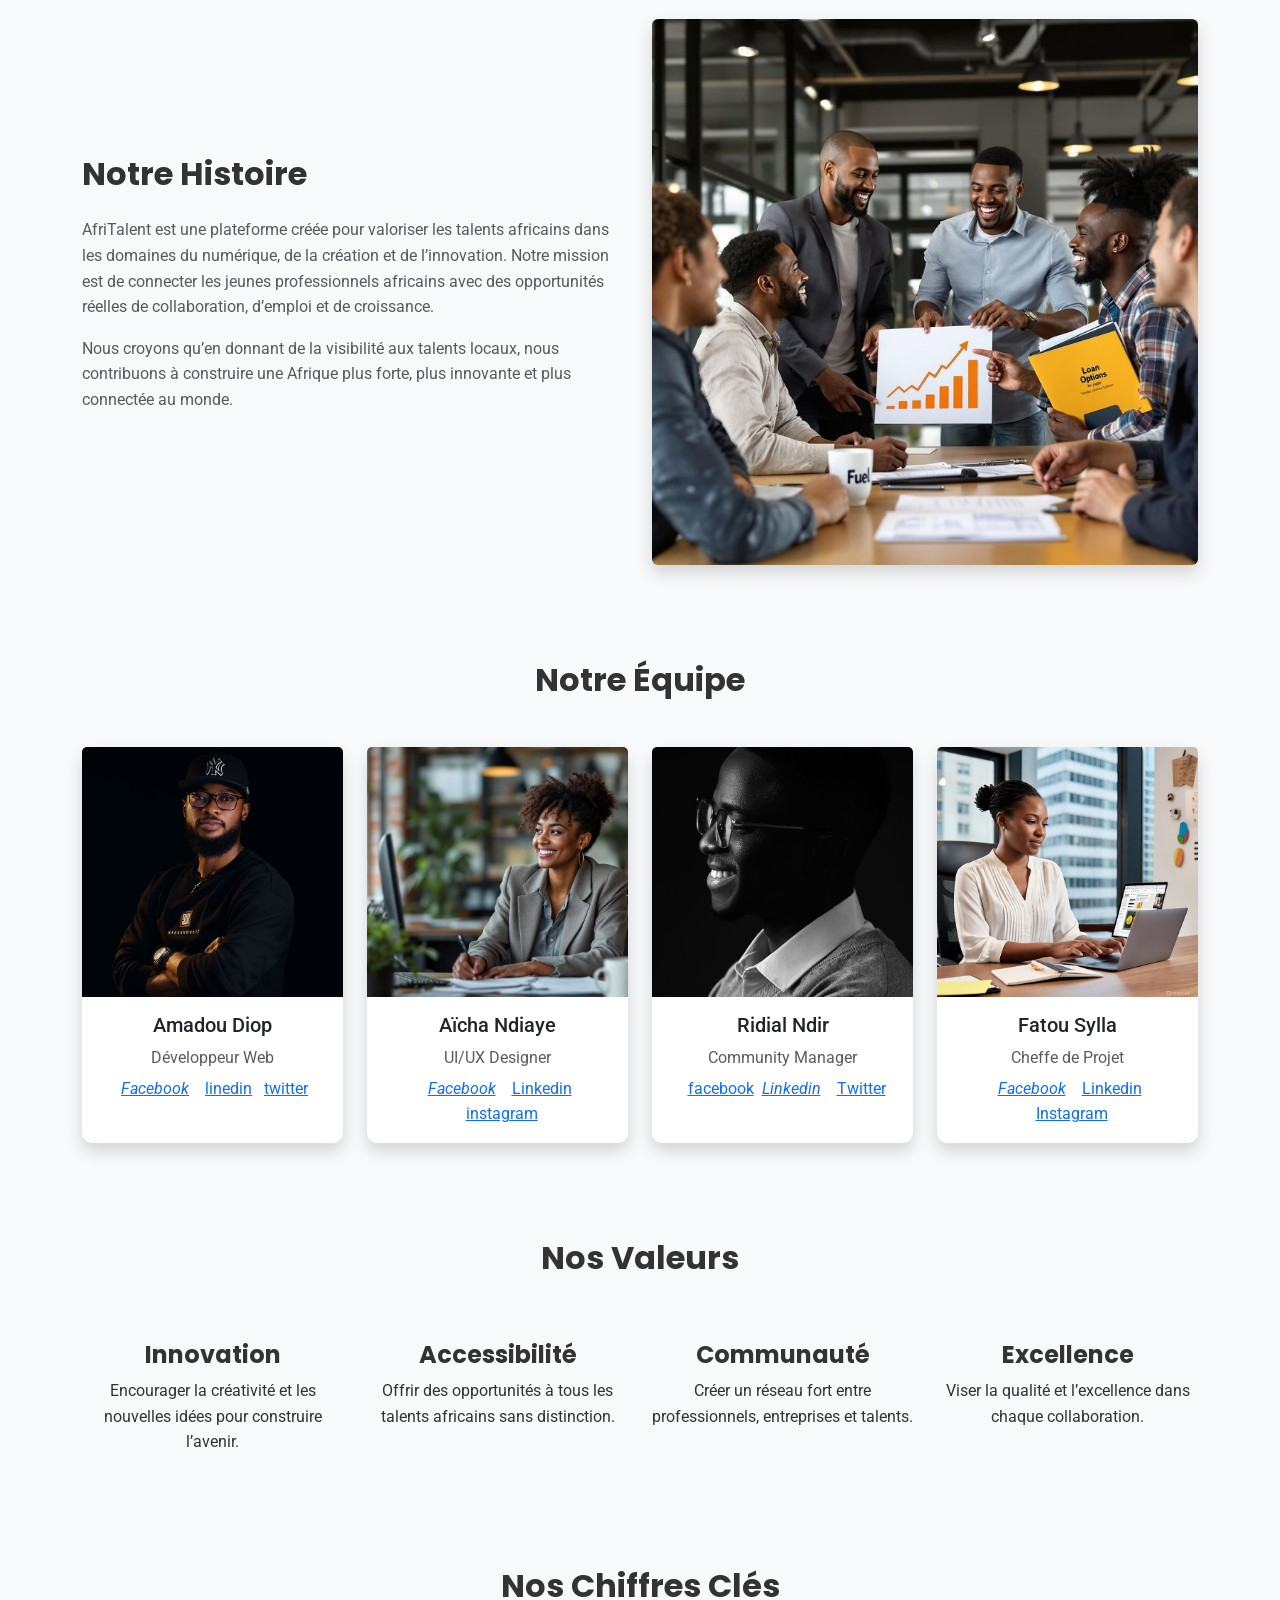
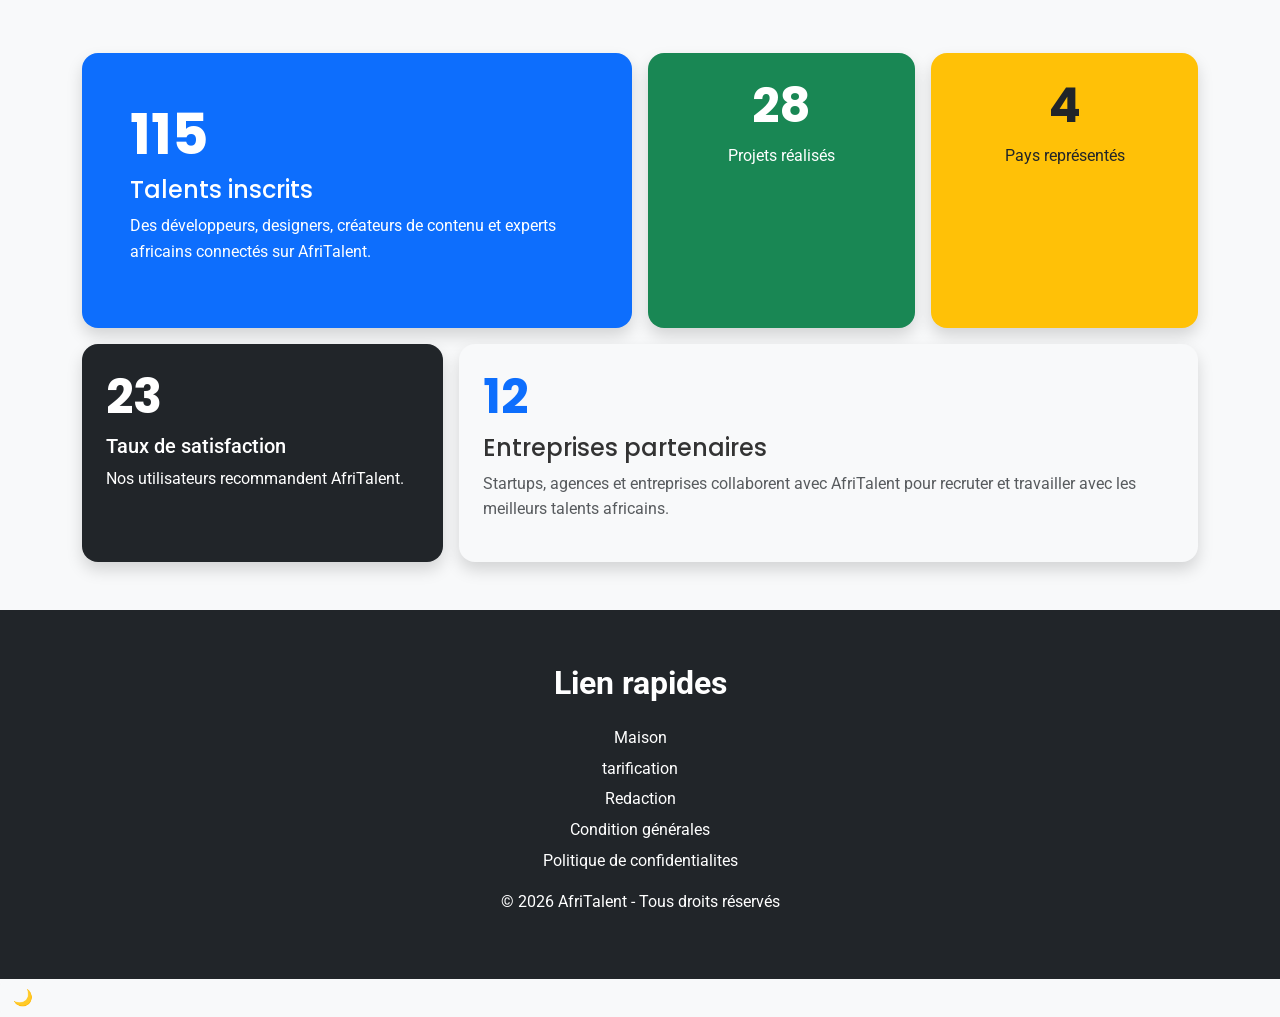
==== commit 5ce71474: "JS : compteurs animés au scroll et animations fade-in des sections" ====
--- a/about.html
+++ b/about.html
@@ -39,7 +39,7 @@
   </div>
 </nav>
 <section id="photo"></section>
-    <div class="container">
+    <div class="container fade-in">
         <h2 class=" fw-bold display-5 mb-3  text-center py-2">
             La plateforme qui connecte les talents africains aux opportunités du monde
         </h2>
@@ -52,7 +52,7 @@
         </div>
     </div>
 </section> 
-<section class="container my-5">
+<section class="container my-5 fade-in">
     <div class="text-center ">
         <div class="col-md-6 " >
             <h2 class="fw-bold">Qui somme-nous ?</h2>
@@ -69,10 +69,10 @@
     </div>
 </section>
 
-<section class="container py-5">
+<section class="container py-5 fade-in">
     <div class="row align-items-center">
         
-        <div class="col-md-6">
+        <div class="col-md-6 fade-in">
             <h2 class="fw-bold mb-4">Notre Histoire</h2>
             <p class="text-muted">
                 AfriTalent est une plateforme créée pour valoriser les talents africains
@@ -97,13 +97,13 @@
     </div>
 </section>
 
-<section class="bg-light py-5">
+<section class="bg-light py-5 fade-in">
 <div class="container">
     <h2 class="text-center fw-bold mb-5">Notre Équipe</h2>
 
     <div class="row g-4">
 
-        <!-- membre 1 -->
+       
         <div class="col-md-3">
             <div class="card shadow h-100 text-center">
                 <img src="images/AB4.jpeg"
@@ -134,7 +134,7 @@
             </div>
         </div>
 
-        <!-- membre 3 -->
+       
         <div class="col-md-3">
             <div class="card shadow h-100 text-center">
                 <img src="images/abt1.jpeg"
@@ -167,7 +167,7 @@
     </div>
 </div>
 </section>
-<section class="container py-5">
+<section class="container py-5 fade-in">
     <h2 class="text-center fw-bold mb-5">Nos Valeurs</h2>
 
     <div class="row g-4">
@@ -197,15 +197,16 @@
         </div>
     </div>
 </section>
-<section class="container py-5">
+
+<section class="container py-5 fade-in">
     <h2 class="text-center fw-bold mb-5">Nos Chiffres Clés</h2>
 
     <div class="row g-3">
 
-        <!-- Grande carte -->
+        <!-- Bloc 1 -->
         <div class="col-md-6">
             <div class="bg-primary text-white p-5 rounded-4 shadow h-100">
-                <h1 class="display-4 fw-bold">500+</h1>
+                <h1 class="display-4 fw-bold counter" data-target="500">0</h1>
                 <h4>Talents inscrits</h4>
                 <p>
                     Des développeurs, designers, créateurs de contenu et experts
@@ -214,35 +215,35 @@
             </div>
         </div>
 
-        <!-- Petite carte -->
+        <!-- Bloc 2 -->
         <div class="col-md-3">
             <div class="bg-success text-white p-4 rounded-4 shadow h-100 text-center">
-                <h1 class="fw-bold">120</h1>
+                <h1 class="fw-bold counter" data-target="120">0</h1>
                 <p>Projets réalisés</p>
             </div>
         </div>
 
-        <!-- Petite carte -->
+        <!-- Bloc 3 -->
         <div class="col-md-3">
             <div class="bg-warning text-dark p-4 rounded-4 shadow h-100 text-center">
-                <h1 class="fw-bold">15</h1>
+                <h1 class="fw-bold counter" data-target="15">0</h1>
                 <p>Pays représentés</p>
             </div>
         </div>
 
-        <!-- Carte moyenne -->
+        <!-- Bloc 4 -->
         <div class="col-md-4">
             <div class="bg-dark text-white p-4 rounded-4 shadow h-100">
-                <h1 class="fw-bold">98%</h1>
+                <h1 class="fw-bold counter" data-target="98">0</h1>
                 <h5>Taux de satisfaction</h5>
                 <p>Nos utilisateurs recommandent AfriTalent.</p>
             </div>
         </div>
 
-        <!-- Grande carte -->
+        <!-- Bloc 5 -->
         <div class="col-md-8">
             <div class="bg-light p-4 rounded-4 shadow h-100">
-                <h1 class="fw-bold text-primary">50+</h1>
+                <h1 class="fw-bold text-primary counter" data-target="50">0</h1>
                 <h4>Entreprises partenaires</h4>
                 <p class="text-muted">
                     Startups, agences et entreprises collaborent avec AfriTalent
--- a/css/style.css
+++ b/css/style.css
@@ -265,7 +265,6 @@
 
 
 
-
 body{
     font-size: 16px;
 }
@@ -295,24 +294,39 @@
 
 
 
-/* DARK MODE */
+
+
 body.dark {
   background: #121212;
   color: white;
 }
 
-/* Navbar scroll effet */
+
 .navbar.scrolled {
   background: #ffffff !important;
   box-shadow: 0 4px 10px rgba(0,0,0,0.2);
   transition: 0.3s;
 }
 
-/* Bouton retour en haut */
+
 #backToTop {
   position: fixed;
   bottom: 20px;
   right: 20px;
   display: none;
   z-index: 999;
+}
+
+
+    
+
+.fade-in {
+  opacity: 0;
+  transform: translateY(30px);
+  transition: all 0.8s ease;
+}
+
+.fade-in.show {
+  opacity: 1;
+  transform: translateY(0);
 }
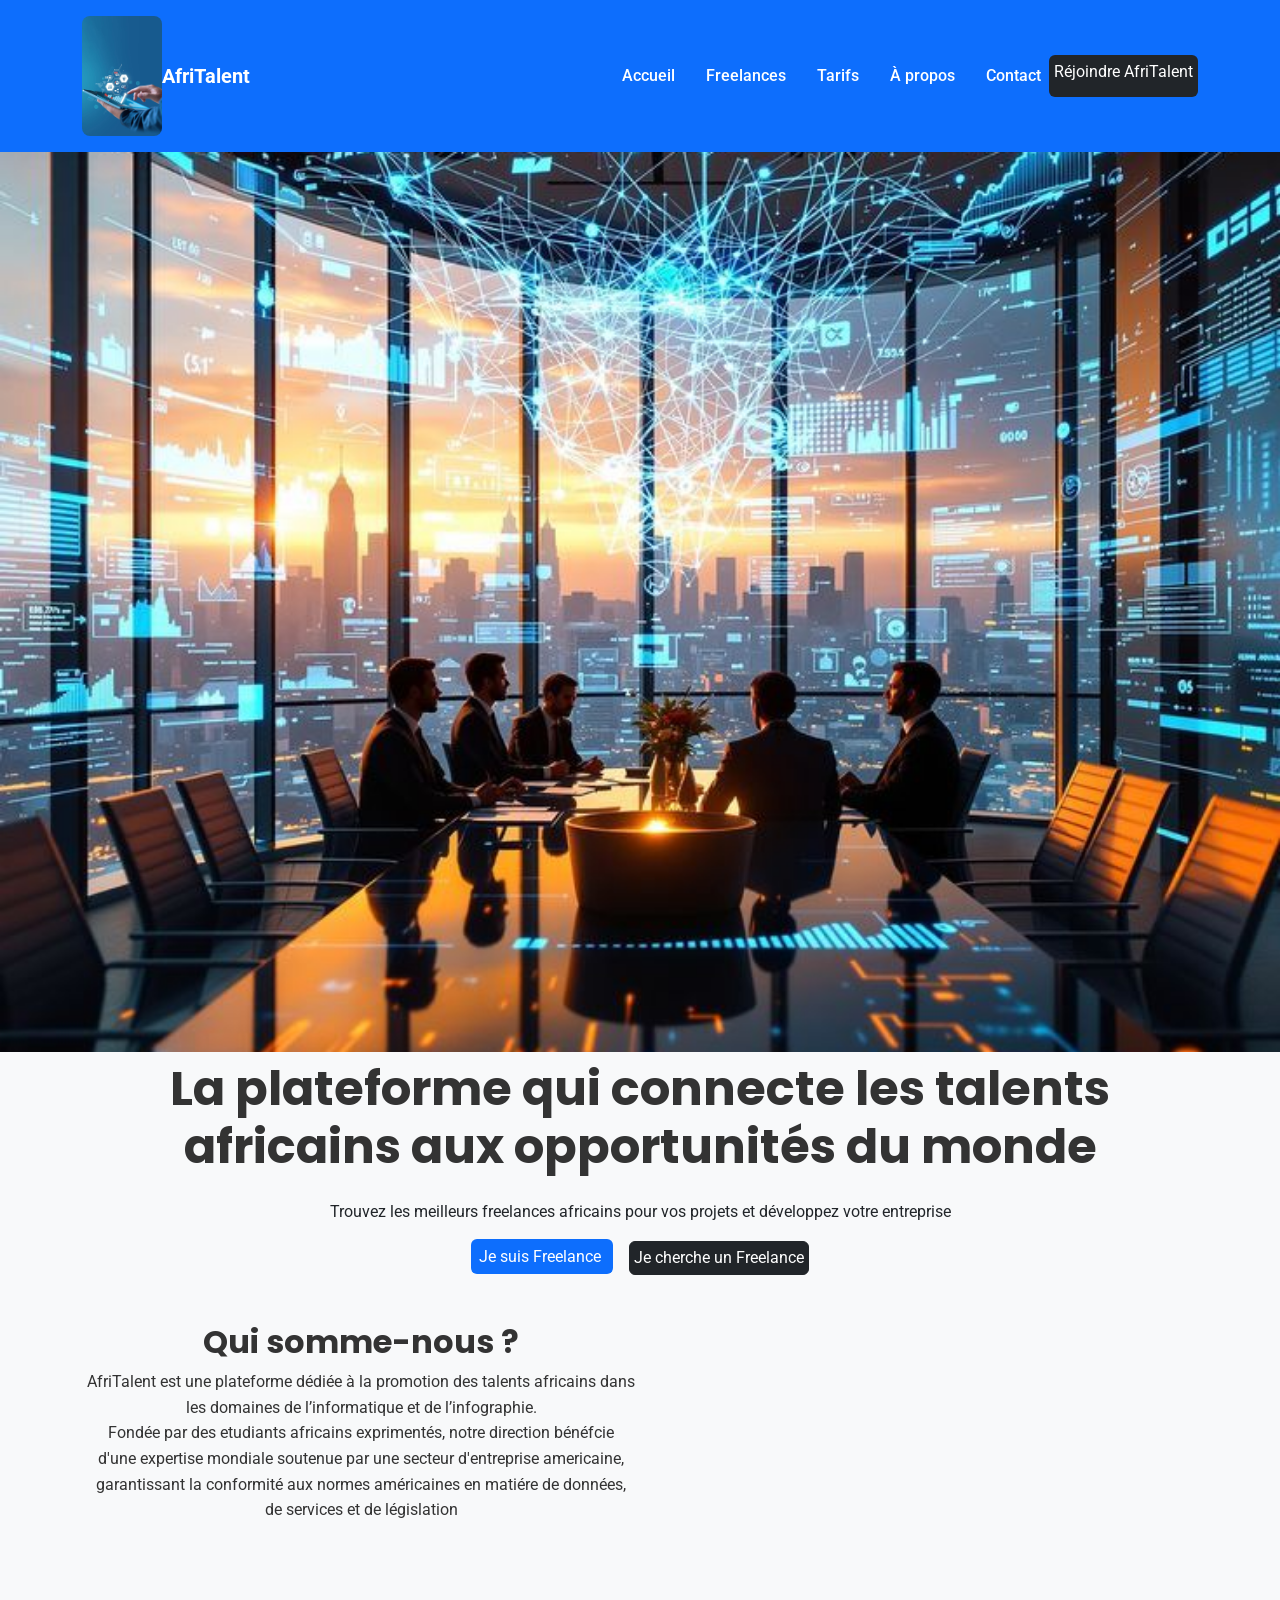
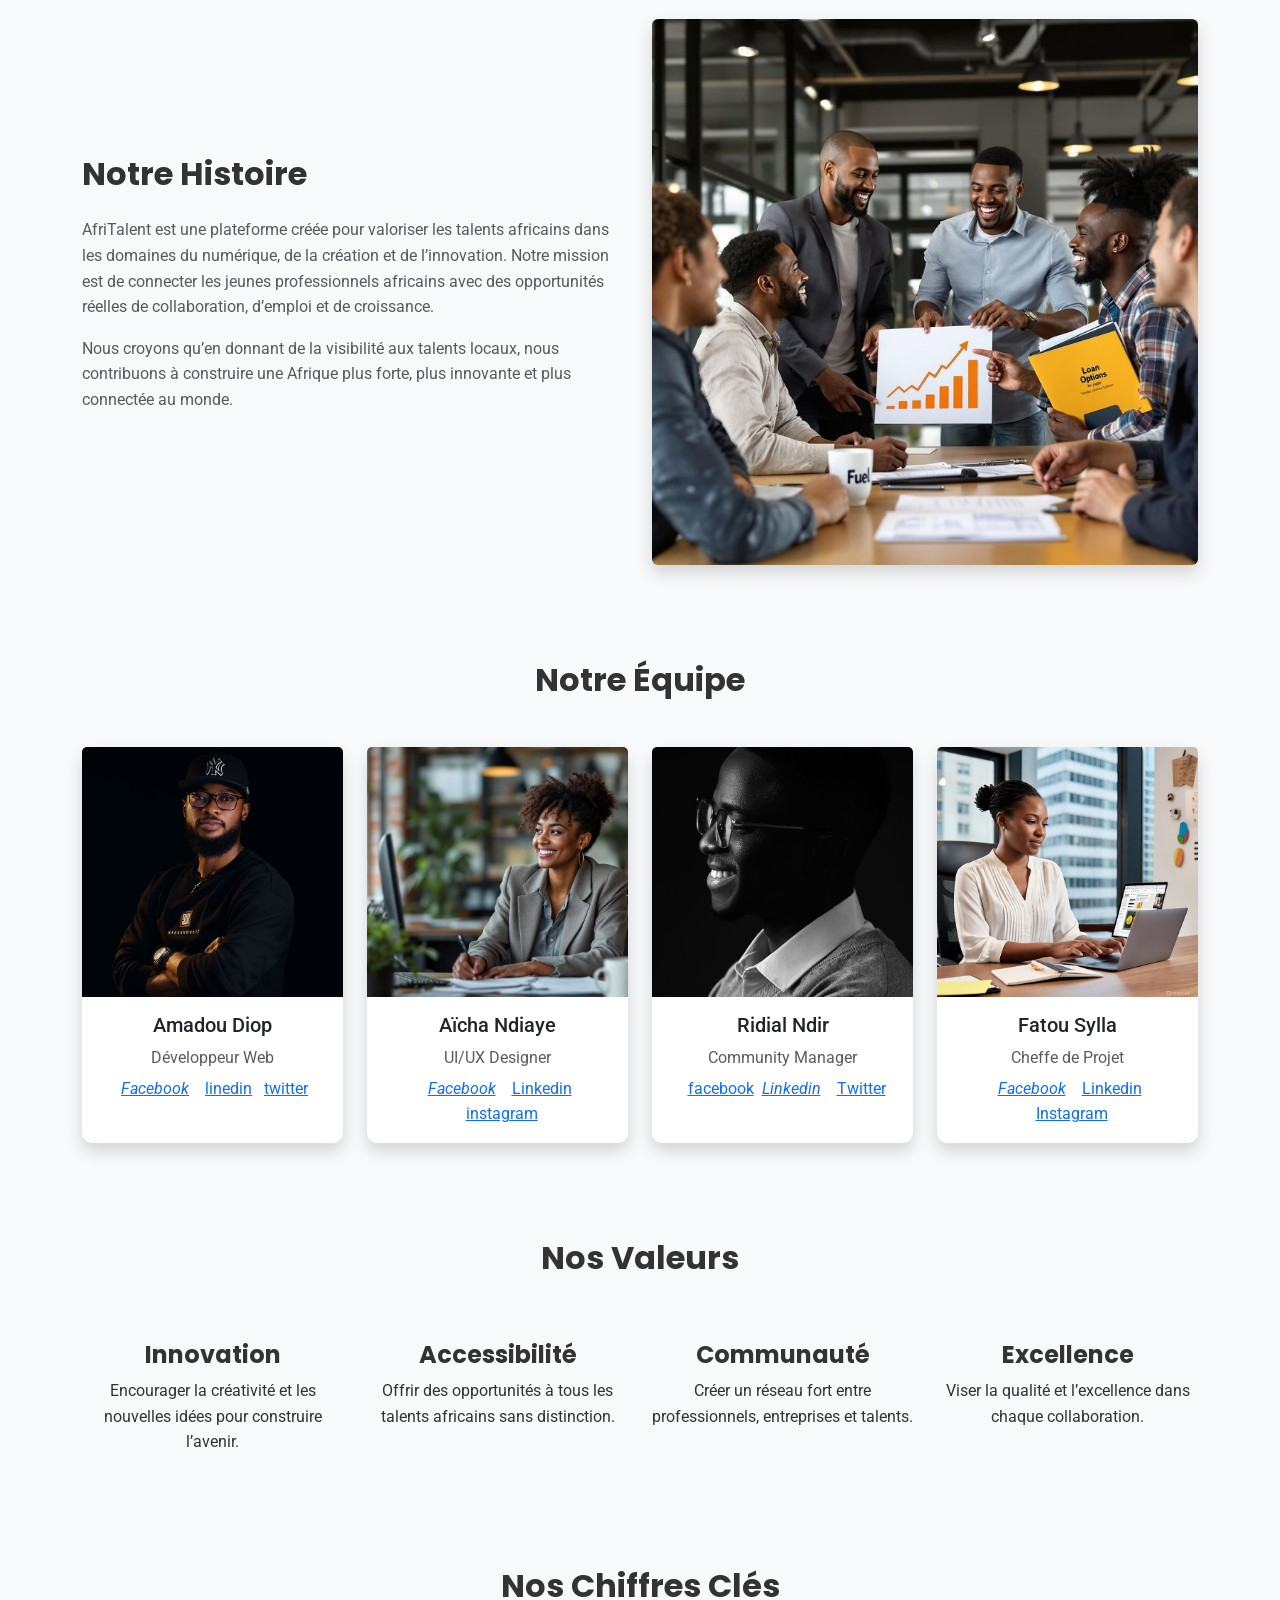
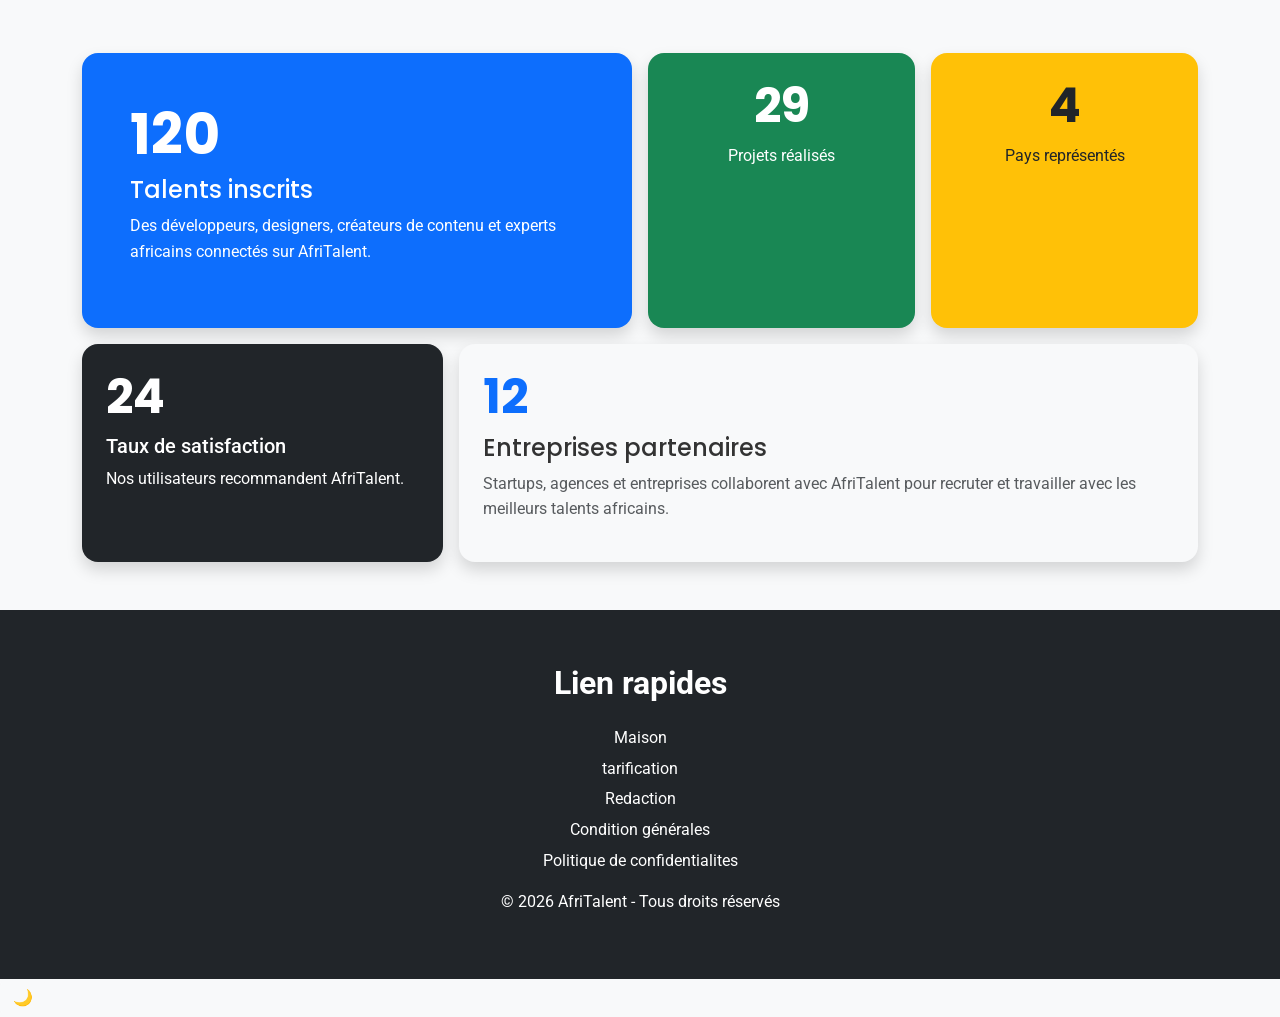
==== commit 67d6f4f2: "JS : filtrage dynamique des freelances et validation du formulaire de contact" ====
--- a/about.html
+++ b/about.html
@@ -200,10 +200,7 @@
 
 <section class="container py-5 fade-in">
     <h2 class="text-center fw-bold mb-5">Nos Chiffres Clés</h2>
-
     <div class="row g-3">
-
-        <!-- Bloc 1 -->
         <div class="col-md-6">
             <div class="bg-primary text-white p-5 rounded-4 shadow h-100">
                 <h1 class="display-4 fw-bold counter" data-target="500">0</h1>
@@ -214,24 +211,18 @@
                 </p>
             </div>
         </div>
-
-        <!-- Bloc 2 -->
         <div class="col-md-3">
             <div class="bg-success text-white p-4 rounded-4 shadow h-100 text-center">
                 <h1 class="fw-bold counter" data-target="120">0</h1>
                 <p>Projets réalisés</p>
             </div>
         </div>
-
-        <!-- Bloc 3 -->
         <div class="col-md-3">
             <div class="bg-warning text-dark p-4 rounded-4 shadow h-100 text-center">
                 <h1 class="fw-bold counter" data-target="15">0</h1>
                 <p>Pays représentés</p>
             </div>
         </div>
-
-        <!-- Bloc 4 -->
         <div class="col-md-4">
             <div class="bg-dark text-white p-4 rounded-4 shadow h-100">
                 <h1 class="fw-bold counter" data-target="98">0</h1>
@@ -239,8 +230,6 @@
                 <p>Nos utilisateurs recommandent AfriTalent.</p>
             </div>
         </div>
-
-        <!-- Bloc 5 -->
         <div class="col-md-8">
             <div class="bg-light p-4 rounded-4 shadow h-100">
                 <h1 class="fw-bold text-primary counter" data-target="50">0</h1>
@@ -251,7 +240,6 @@
                 </p>
             </div>
         </div>
-
     </div>
 </section>
 <footer  class="bg-dark  text-white py-5">
--- a/css/style.css
+++ b/css/style.css
@@ -303,7 +303,7 @@
 
 
 .navbar.scrolled {
-  background: #ffffff !important;
+  background: wheat !important;
   box-shadow: 0 4px 10px rgba(0,0,0,0.2);
   transition: 0.3s;
 }
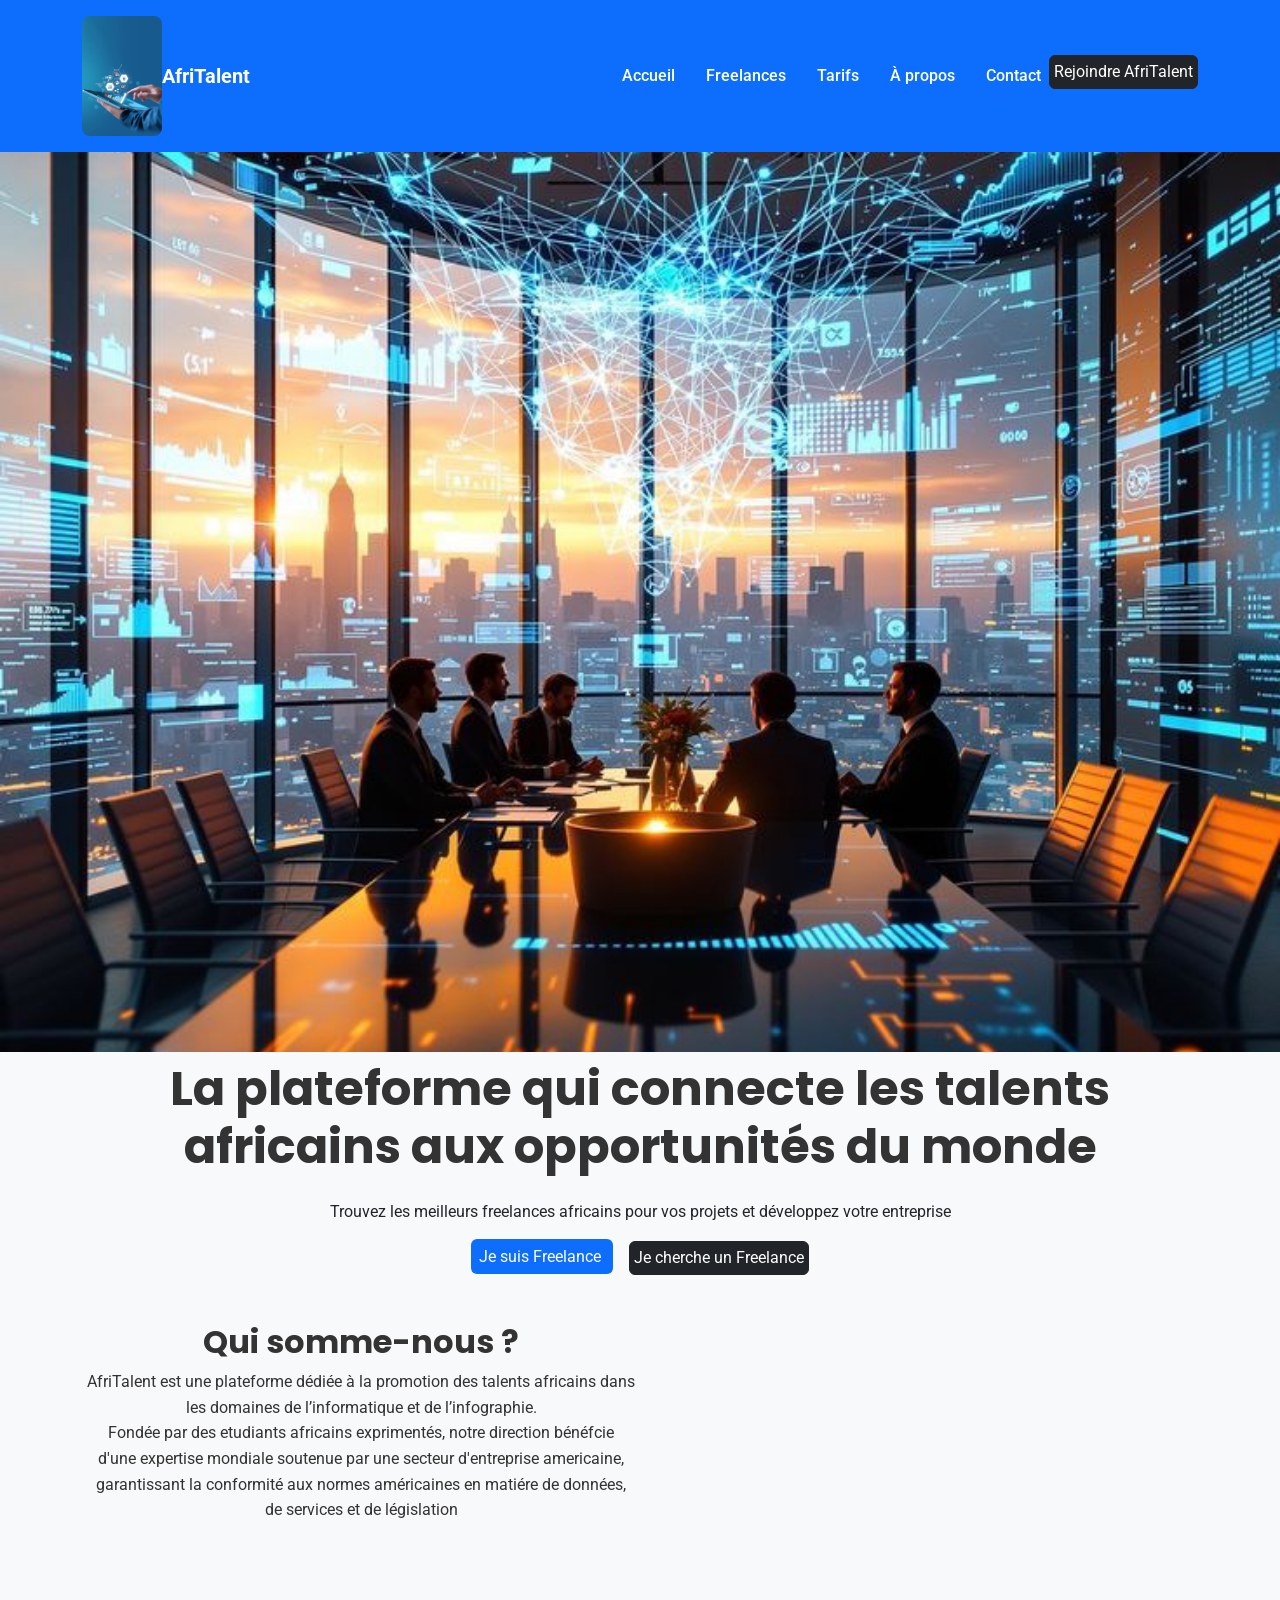
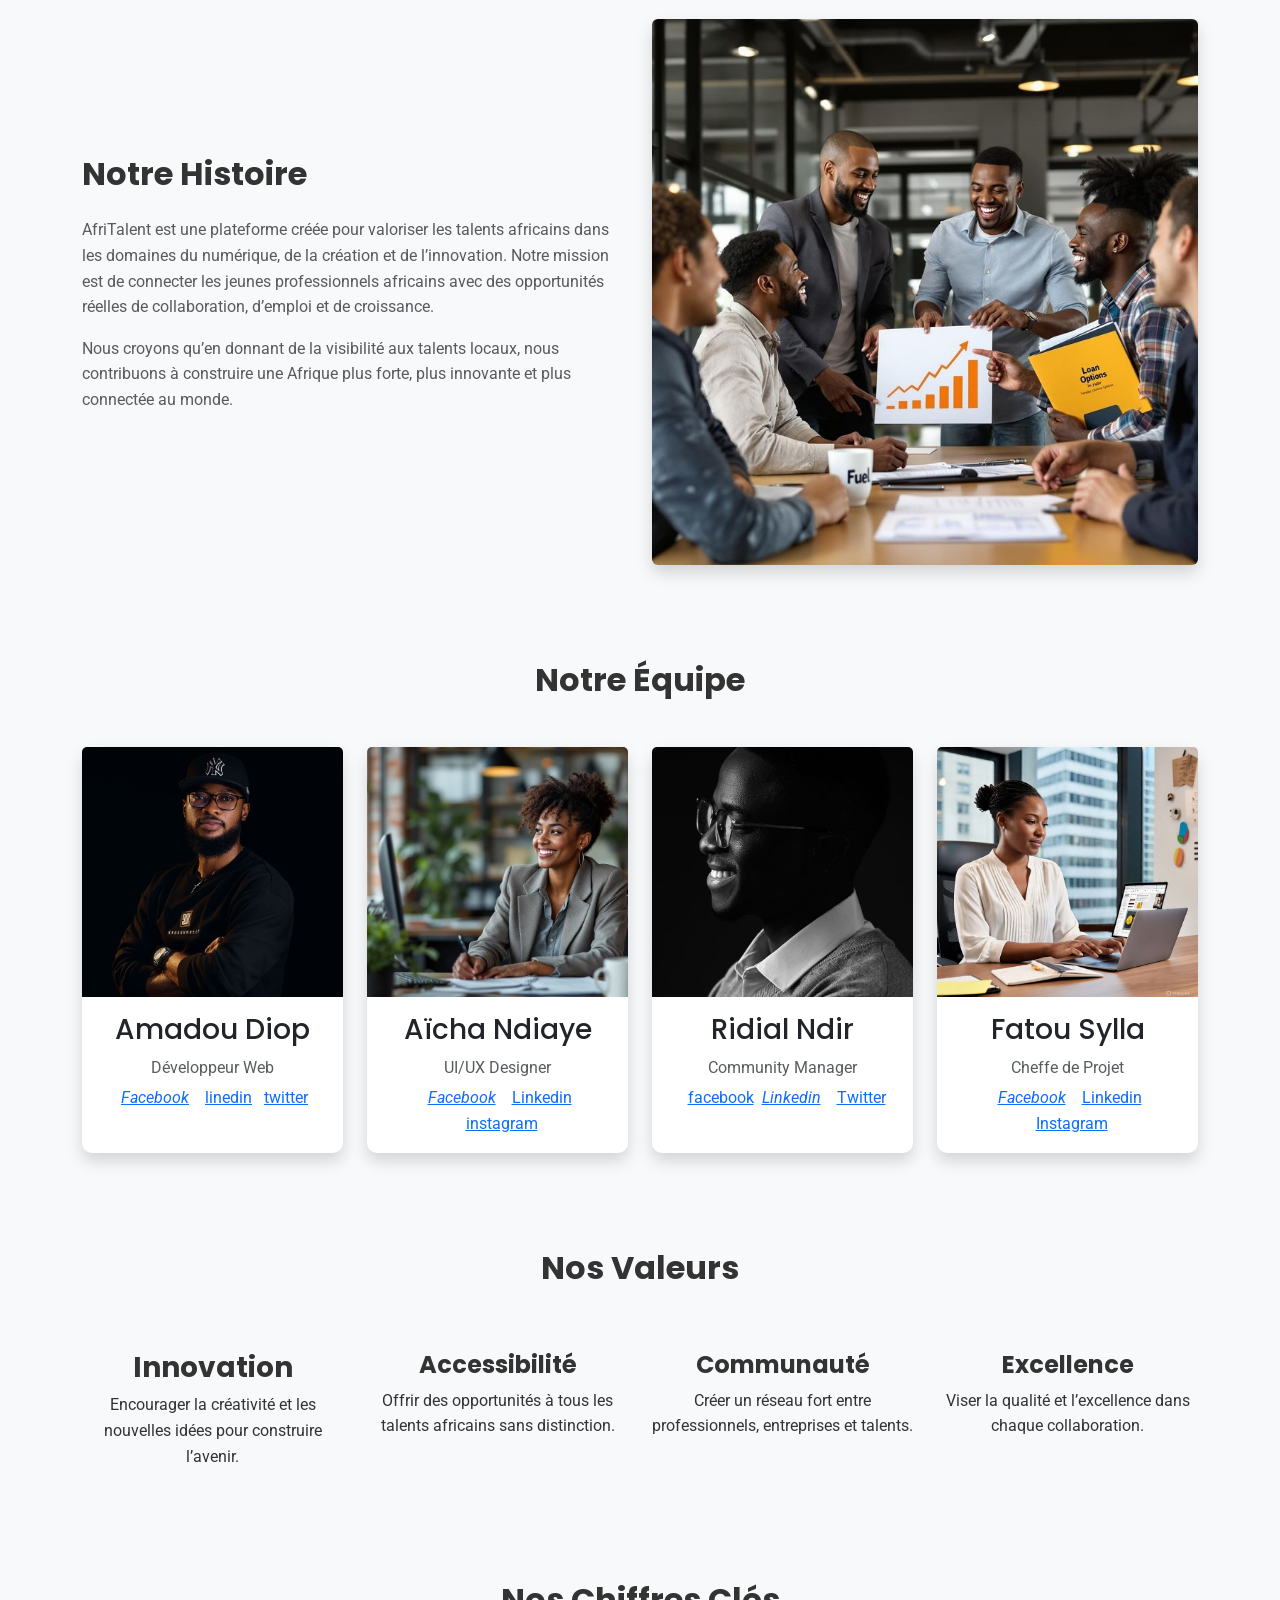
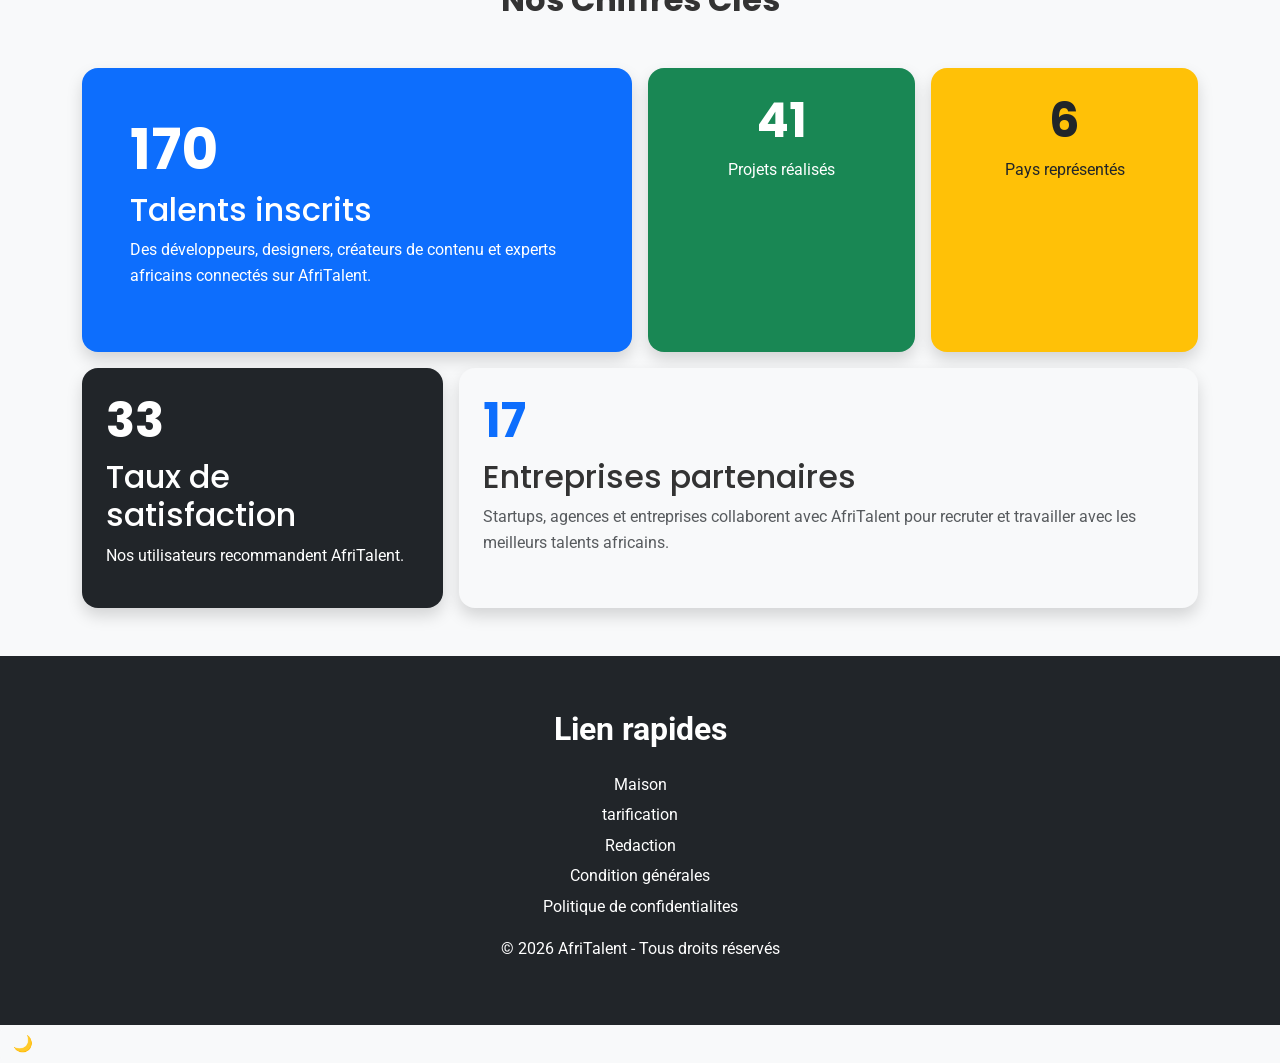
==== commit 79df0ca1: "Finalisation : corrections responsive, optimisation du code et commentaires:" ====
--- a/about.html
+++ b/about.html
@@ -16,7 +16,7 @@
    <nav class="navbar navbar-expand-lg navbar-dark bg-primary">
   <div class="container">
     
-    <img src="images/logo copy.jpeg" width="80px" alt="logo">
+    <img src="images/logo-copy.jpeg" width="80" alt="logo">
 
     <a class="navbar-brand text-white fw-bold" href="index.html">AfriTalent</a>
 
@@ -26,19 +26,26 @@
 
     <div class="collapse navbar-collapse" id="navMenu">
       <ul class="navbar-nav ms-auto">
-        <li class="nav-item"><a class="nav-link active" href="index.html">Accueil</a></li>
+
+        <li class="nav-item"><a class="nav-link" href="index.html">Accueil</a></li>
         <li class="nav-item"><a class="nav-link" href="freelances.html">Freelances</a></li>
-        <li class="nav-item"><a class="nav-link" href="tarifs.html">Tarifs</a></li>
+        <li class="nav-item"><a class="nav-link active" href="tarifs.html">Tarifs</a></li>
         <li class="nav-item"><a class="nav-link" href="about.html">À propos</a></li>
         <li class="nav-item"><a class="nav-link" href="contact.html">Contact</a></li>
-         <a href="index.html" class="btn btn primary bg-dark text-white p-1 rounded">
-      Réjoindre AfriTalent
-    </a>
+
+        <!-- Bouton -->
+        <li class="nav-item">
+          <a href="index.html" class="btn btn-dark text-white p-1 rounded">
+            Rejoindre AfriTalent
+          </a>
+        </li>
+
       </ul>
     </div>
+
   </div>
 </nav>
-<section id="photo"></section>
+<div id="photo"></div>
     <div class="container fade-in">
         <h2 class=" fw-bold display-5 mb-3  text-center py-2">
             La plateforme qui connecte les talents africains aux opportunités du monde
@@ -51,7 +58,7 @@
              <button class="p-1 rounded btn btn-dark ">Je cherche un Freelance</button>
         </div>
     </div>
-</section> 
+
 <section class="container my-5 fade-in">
     <div class="text-center ">
         <div class="col-md-6 " >
@@ -109,7 +116,7 @@
                 <img src="images/AB4.jpeg"
                      class="card-img-top" alt="ABOUT">
                 <div class="card-body">
-                    <h5>Amadou Diop</h5>
+                    <h3>Amadou Diop</h3>
                     <p class="text-muted">Développeur Web</p>
 
                     <a href="#"><i class="bi bi-facebook mx-1">Facebook</i></a>
@@ -124,7 +131,7 @@
                 <img src="images/AB3.jpeg"
                      class="card-img-top" alt="about3">
                 <div class="card-body">
-                    <h5>Aïcha Ndiaye</h5>
+                    <h3>Aïcha Ndiaye</h3>
                     <p class="text-muted">UI/UX Designer</p>
 
                     <a href="#"><i class="bi bi-facebook mx-1">Facebook</i></a>
@@ -140,7 +147,7 @@
                 <img src="images/abt1.jpeg"
                      class="card-img-top" alt="About2">
                 <div class="card-body">
-                    <h5>Ridial Ndir</h5>
+                    <h3>Ridial Ndir</h3>
                     <p class="text-muted">Community Manager</p>
 
                     <a href="#"><i class="bi bi-facebook mx-1"></i>facebook</a>
@@ -154,7 +161,7 @@
                 <img src="images/Abt2.jpeg"
                      class="card-img-top" alt="about1">
                 <div class="card-body">
-                    <h5>Fatou Sylla</h5>
+                    <h3>Fatou Sylla</h3>
                     <p class="text-muted">Cheffe de Projet</p>
 
                     <a href="#"><i class="bi bi-facebook mx-1">Facebook</i></a>
@@ -174,7 +181,7 @@
 
         <div class="col-md-3 text-center">
             <i class="bi bi-lightbulb fs-1 text-primary"></i>
-            <h4 class="mt-3 fw-bold">Innovation</h4>
+            <h3 class="mt-3 fw-bold">Innovation</h3>
             <p>Encourager la créativité et les nouvelles idées pour construire l’avenir.</p>
         </div>
 
@@ -204,7 +211,7 @@
         <div class="col-md-6">
             <div class="bg-primary text-white p-5 rounded-4 shadow h-100">
                 <h1 class="display-4 fw-bold counter" data-target="500">0</h1>
-                <h4>Talents inscrits</h4>
+                <h2>Talents inscrits</h2>
                 <p>
                     Des développeurs, designers, créateurs de contenu et experts
                     africains connectés sur AfriTalent.
@@ -226,14 +233,14 @@
         <div class="col-md-4">
             <div class="bg-dark text-white p-4 rounded-4 shadow h-100">
                 <h1 class="fw-bold counter" data-target="98">0</h1>
-                <h5>Taux de satisfaction</h5>
+                <h2>Taux de satisfaction</h2>
                 <p>Nos utilisateurs recommandent AfriTalent.</p>
             </div>
         </div>
         <div class="col-md-8">
             <div class="bg-light p-4 rounded-4 shadow h-100">
                 <h1 class="fw-bold text-primary counter" data-target="50">0</h1>
-                <h4>Entreprises partenaires</h4>
+                <h2>Entreprises partenaires</h2>
                 <p class="text-muted">
                     Startups, agences et entreprises collaborent avec AfriTalent
                     pour recruter et travailler avec les meilleurs talents africains.
--- a/css/style.css
+++ b/css/style.css
@@ -1,6 +1,11 @@
-/* index html */
+/* 
+   IMPORT DES POLICES
+= */
 @import url('https://fonts.googleapis.com/css2?family=Poppins:wght@400;600&family=Roboto:wght@300;400&display=swap');
 
+/* 
+   VARIABLES GLOBALES
+*/
 :root {
   --primary-color: #0d6efd;
   --secondary-color: #0a58ca;
@@ -15,33 +20,47 @@
   --spacing: 1rem;
 }
 
+/* 
+   RESET GLOBAL
+ */
 * {
   margin: 0;
   padding: 0;
   box-sizing: border-box;
 }
 
+/* 
+   STYLE GLOBAL DU BODY
+*/
 body {
   font-family: var(--font-text);
   background-color: var(--light-color);
   color: var(--text-color);
   line-height: 1.6;
-}
-#photo{
-    background-image: url(../images/bg.jpeg);
-    height: 100vh;
-    background-position: center;
-    background-size: cover;
-   background-repeat: no-repeat;
-   
-}
-
-
+  font-size: 16px;
+}
+
+/* 
+   HERO / IMAGE BACKGROUND
+ */
+#photo {
+  background-image: url(../images/bg.jpeg);
+  height: 100vh;
+  background-position: center;
+  background-size: cover;
+  background-repeat: no-repeat;
+}
+
+/* 
+   TITRES
+ */
 h1, h2, h3, h4 {
   font-family: var(--font-title);
 }
 
-
+/* 
+   NAVBAR
+ */
 .navbar {
   padding: var(--spacing);
 }
@@ -53,17 +72,16 @@
 .navbar-nav .nav-link {
   margin-left: 15px;
   font-weight: 500;
-  color: var(--white) ;
+  color: var(--white);
 }
 
 .navbar-nav .nav-link:hover {
   color: var(--secondary-color);
 }
 
-
-
-
-/* Freelances*/
+/* 
+   SECTION GÉNÉRALE
+*/
 section.text-center {
   padding: 40px 0;
 }
@@ -72,23 +90,31 @@
   font-family: var(--font-title);
   font-size: 2.5rem;
 }
+
+/* 
+   CARD STYLE GLOBAL
+   (freelances / tarifs / contact)
+ */
 .card {
   border: none;
   border-radius: 10px;
   transition: 0.3s ease;
-  
-}
-
+}
+
+/* hover global card */
 .card:hover {
   transform: translateY(-5px);
   box-shadow: 0 5px 15px rgba(0,0,0,0.2);
   background: #0d6efd;
 }
 
+/* image card */
 .card img {
   height: 250px;
   object-fit: cover;
 }
+
+/* texte card */
 .card-body h4 {
   font-family: var(--font-title);
   margin-top: 10px;
@@ -97,6 +123,8 @@
 .card-body p {
   margin: 5px 0;
 }
+
+/* bouton card */
 .card .btn {
   background-color: var(--primary-color);
   border: none;
@@ -106,9 +134,7 @@
   background-color: var(--secondary-color);
 }
 
-
-/* Abouts */
-
+/* FOOTER */
 footer {
   background-color: var(--dark-color);
   color: var(--white);
@@ -123,69 +149,7 @@
   color: var(--secondary-color);
 }
 
-
-/* tarifs */
-
-section.text-center {
-  padding: 40px 0;
-}
-
-section.text-center h1 {
-  font-family: var(--font-title);
-}
-.card {
-  border: none;
-  border-radius: 10px;
-  transition: 0.3s ease;
-}
-
-.card:hover {
-  transform: translateY(-5px);
-  box-shadow: 0 5px 15px rgba(0,0,0,0.2);
-  background: wheat;
-}
-
-.card h3 {
-  font-family: var(--font-title);
-}
-
-.card h2 {
-  margin: 10px 0;
-}
-.card .btn {
-  background-color: var(--primary-color);
-  border: none;
-}
-
-.card .btn:hover {
-  background-color: var(--secondary-color);
-}
-
-
-
-/* contact*/
-
-section h1 {
-  font-family: var(--font-title);
-}
-
-section p {
-  font-size: 16px;
-}
-.card {
-  border: none;
-  border-radius: 10px;
-  transition: 0.3s;
-}
-
-.card:hover {
-  transform: translateY(-5px);
-  box-shadow: 0 5px 15px rgba(0,0,0,0.2);
-}
-
-.card-body h4 {
-  font-family: var(--font-title);
-}
+/* CONTACT FORM */
 form {
   background-color: var(--white);
   padding: 20px;
@@ -200,6 +164,8 @@
 form textarea {
   border-radius: 5px;
 }
+
+/* boutons bootstrap override */
 .btn-primary {
   background-color: var(--primary-color);
   border: none;
@@ -208,6 +174,10 @@
 .btn-primary:hover {
   background-color: var(--secondary-color);
 }
+
+/*
+   UTILITAIRES
+ */
 .fst-italic {
   font-style: italic;
   margin-bottom: 5px;
@@ -216,6 +186,7 @@
 hr {
   margin: 15px 0;
 }
+
 .btn-outline-primary {
   margin: 5px;
   border-radius: 20px;
@@ -226,9 +197,7 @@
   color: var(--white);
 }
 
-
-/*  bento Grid */
-
+/* BENTO GRID (COMMENT CA MARCHE)*/
 .bento-grid {
   display: grid;
   grid-template-columns: repeat(3, 1fr);
@@ -248,13 +217,12 @@
   background: blue;
 }
 
+/* CATEGORIES DE SERVICES */
 .category-card {
   background: black;
   padding: 20px;
   border-radius: 10px;
   transition: 0.3s;
-
-
 }
 
 .category-card:hover {
@@ -263,52 +231,41 @@
   background: blue;
 }
 
-
-
-body{
-    font-size: 16px;
-}
-
-
-@media (min-width: 768px){
-    h1{
-        font-size: 2.2rem;
-    }
-
-    .hero{
-        padding: 80px 0;
-    }
-}
-
-
-@media (min-width: 1200px){
-    h1{
-        font-size: 3rem;
-    }
-
-    .hero{
-        padding: 120px 0;
-    }
-}
-
-
-
-
-
-
+/* RESPONSIVE */
+@media (min-width: 768px) {
+  h1 {
+    font-size: 2.2rem;
+  }
+
+  .hero {
+    padding: 80px 0;
+  }
+}
+
+@media (min-width: 1200px) {
+  h1 {
+    font-size: 3rem;
+  }
+
+  .hero {
+    padding: 120px 0;
+  }
+}
+
+/*  DARK MODE */
 body.dark {
   background: #121212;
   color: white;
 }
 
-
+/* NAVBAR SCROLL EFFECT */
 .navbar.scrolled {
   background: wheat !important;
   box-shadow: 0 4px 10px rgba(0,0,0,0.2);
   transition: 0.3s;
 }
 
-
+/* BACK TO TOP BUTTON */
 #backToTop {
   position: fixed;
   bottom: 20px;
@@ -317,9 +274,7 @@
   z-index: 999;
 }
 
-
-    
-
+/* ANIMATION FADE IN */
 .fade-in {
   opacity: 0;
   transform: translateY(30px);
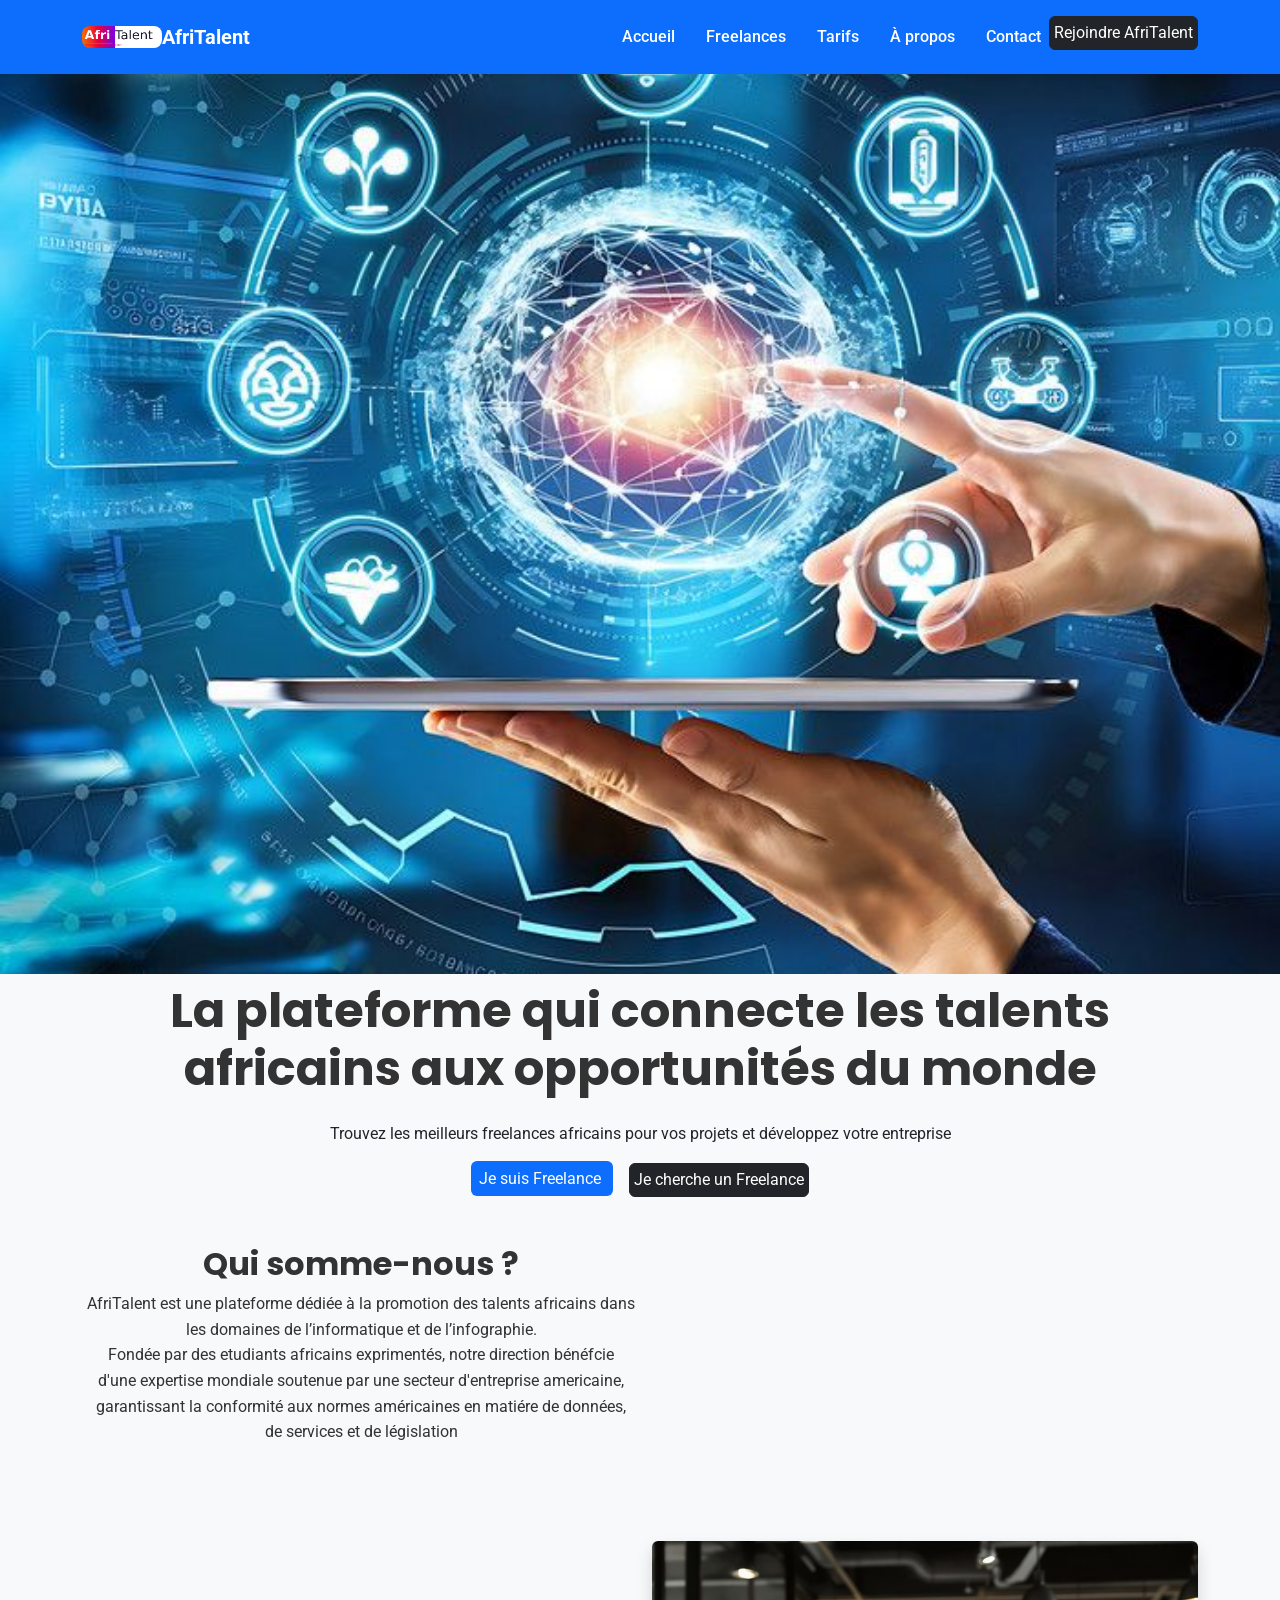
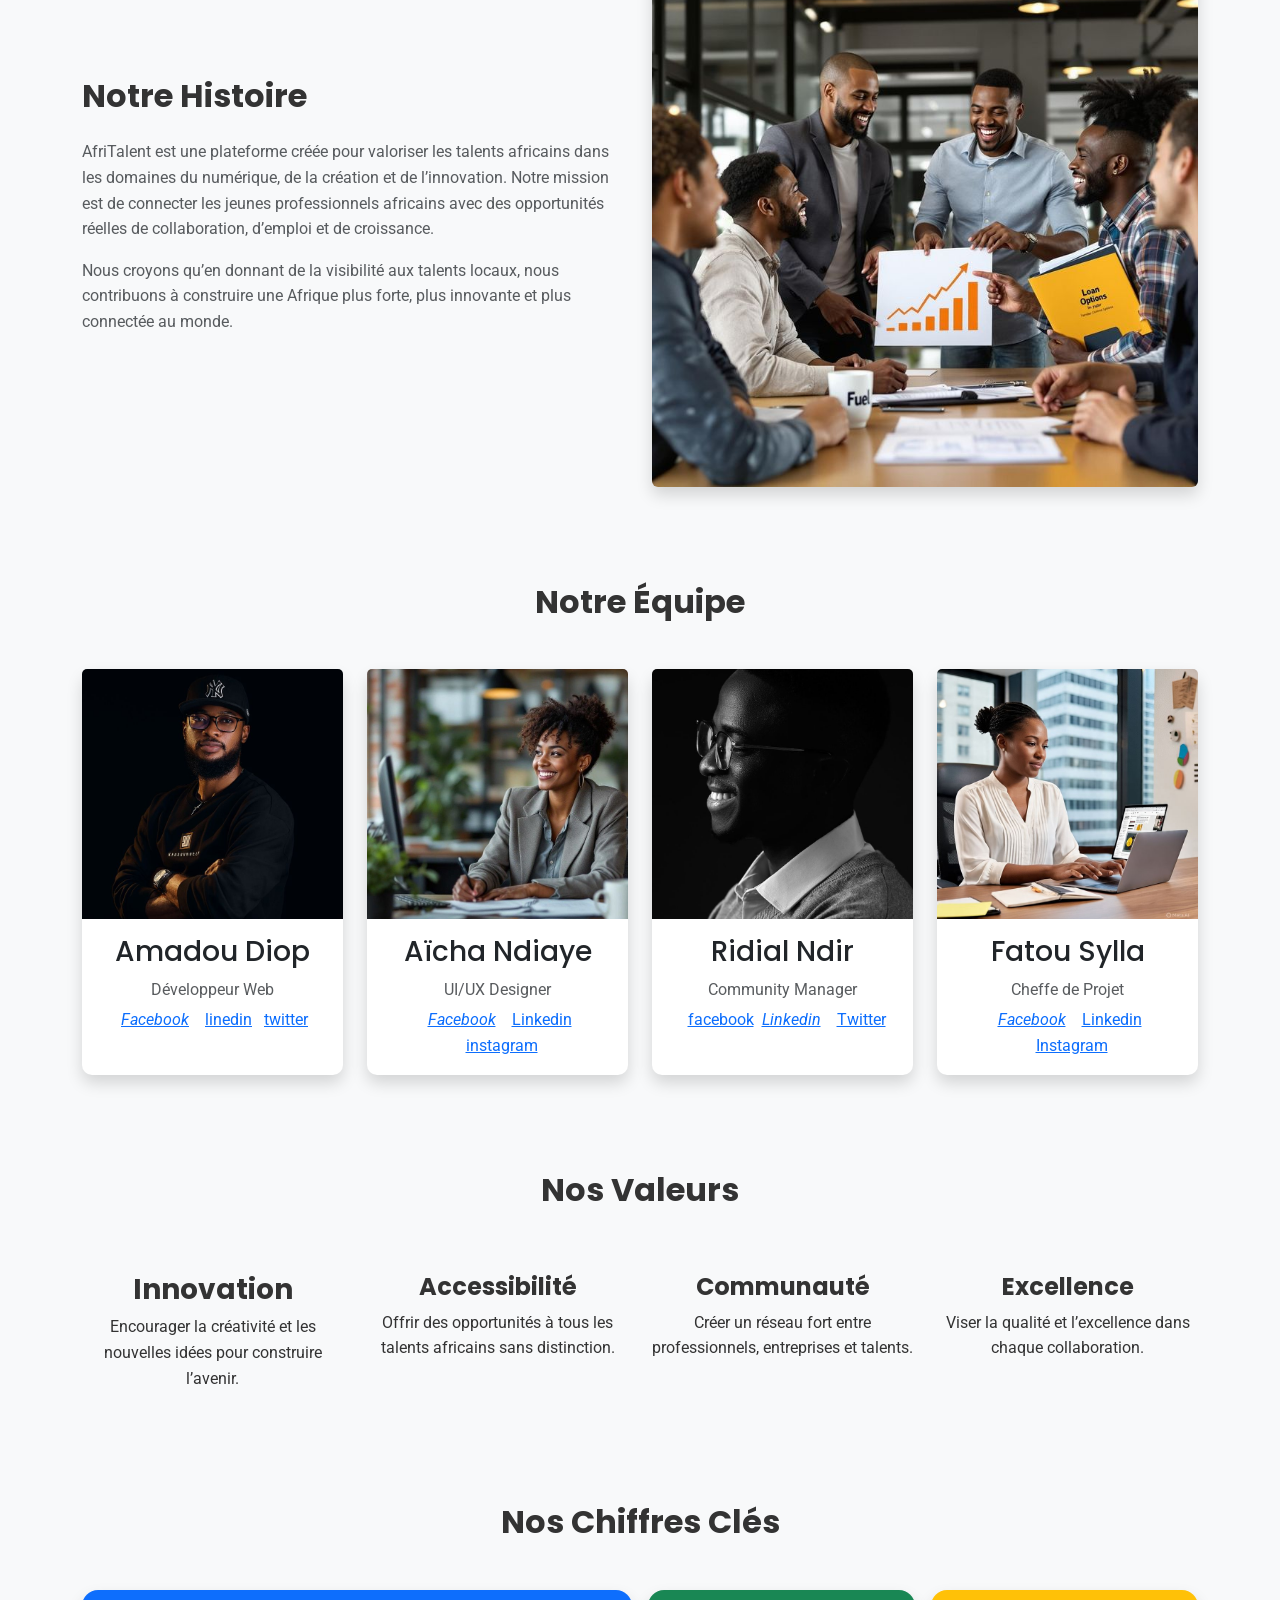
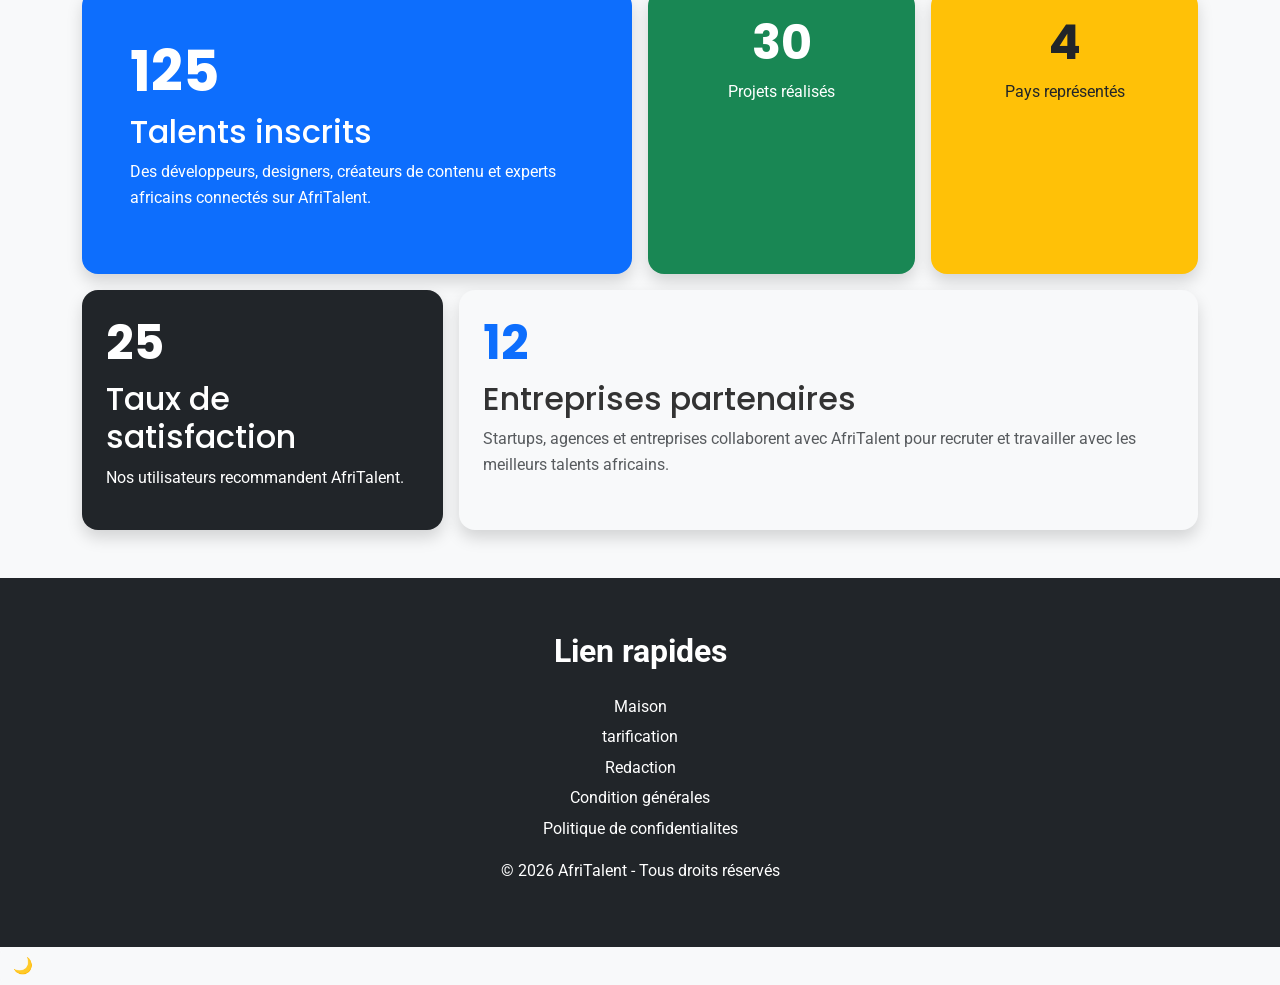
==== commit cd74bc37: "Déploiement : GitHub Pages activé, README finalisé et présentation PowerPoint" ====
--- a/about.html
+++ b/about.html
@@ -13,17 +13,21 @@
 </head>
 <body>
  <!-- Le contenu de la page sera ajoute ici -->
-   <nav class="navbar navbar-expand-lg navbar-dark bg-primary">
+ <nav class="navbar navbar-expand-lg navbar-dark bg-primary">
   <div class="container">
-    
-    <img src="images/logo-copy.jpeg" width="80" alt="logo">
-
+
+    <!-- Logo -->
+    <img src="images/pnglog.jpeg" width="80" alt="logo AfriTalent">
+
+    <!-- Brand -->
     <a class="navbar-brand text-white fw-bold" href="index.html">AfriTalent</a>
 
+    <!-- Toggle -->
     <button class="navbar-toggler" type="button" data-bs-toggle="collapse" data-bs-target="#navMenu">
       <span class="navbar-toggler-icon"></span>
     </button>
 
+    <!-- Menu -->
     <div class="collapse navbar-collapse" id="navMenu">
       <ul class="navbar-nav ms-auto">
 
@@ -44,8 +48,10 @@
     </div>
 
   </div>
-</nav>
-<div id="photo"></div>
+</nav>  
+
+<section class="hero about"></section>
+
     <div class="container fade-in">
         <h2 class=" fw-bold display-5 mb-3  text-center py-2">
             La plateforme qui connecte les talents africains aux opportunités du monde
--- a/css/style.css
+++ b/css/style.css
@@ -43,14 +43,32 @@
 /* 
    HERO / IMAGE BACKGROUND
  */
-#photo {
-  background-image: url(../images/bg.jpeg);
+.hero {
   height: 100vh;
+  background-size: cover;
   background-position: center;
-  background-size: cover;
   background-repeat: no-repeat;
-}
-
+  display: flex;
+  align-items: center;
+  justify-content: center;
+  text-align: center;
+  color: white;
+}
+.hero.home {
+  background-image: url("../images/bg.jpeg");
+}
+.hero.freelances {
+  background-image: url("../images/bg1.jpeg");
+}
+.hero.about {
+  background-image: url("../images/tarifshero.jpeg");
+}
+.hero.contact {
+  background-image: url("../images/contacthero.jpeg");
+}
+.hero.tarifs {
+  background-image: url("../images/abouthero.jpeg");
+}
 /* 
    TITRES
  */
